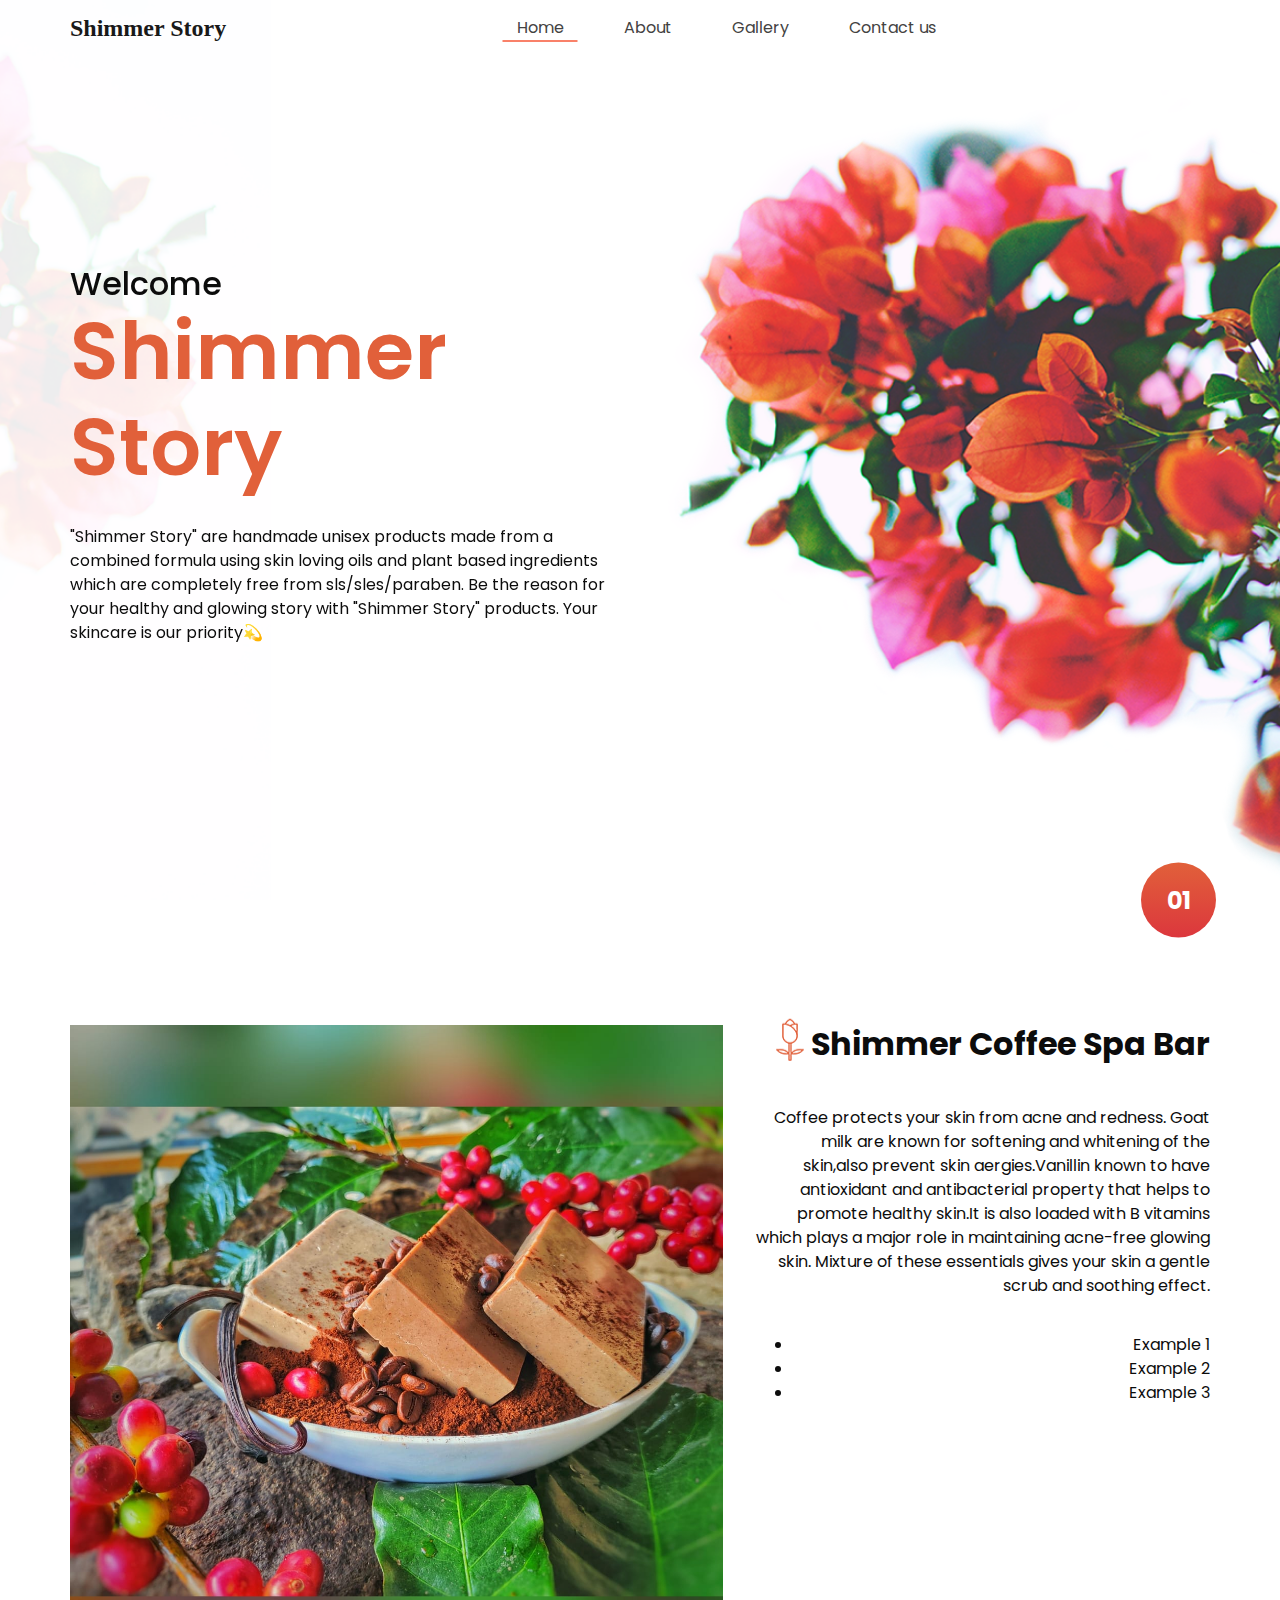
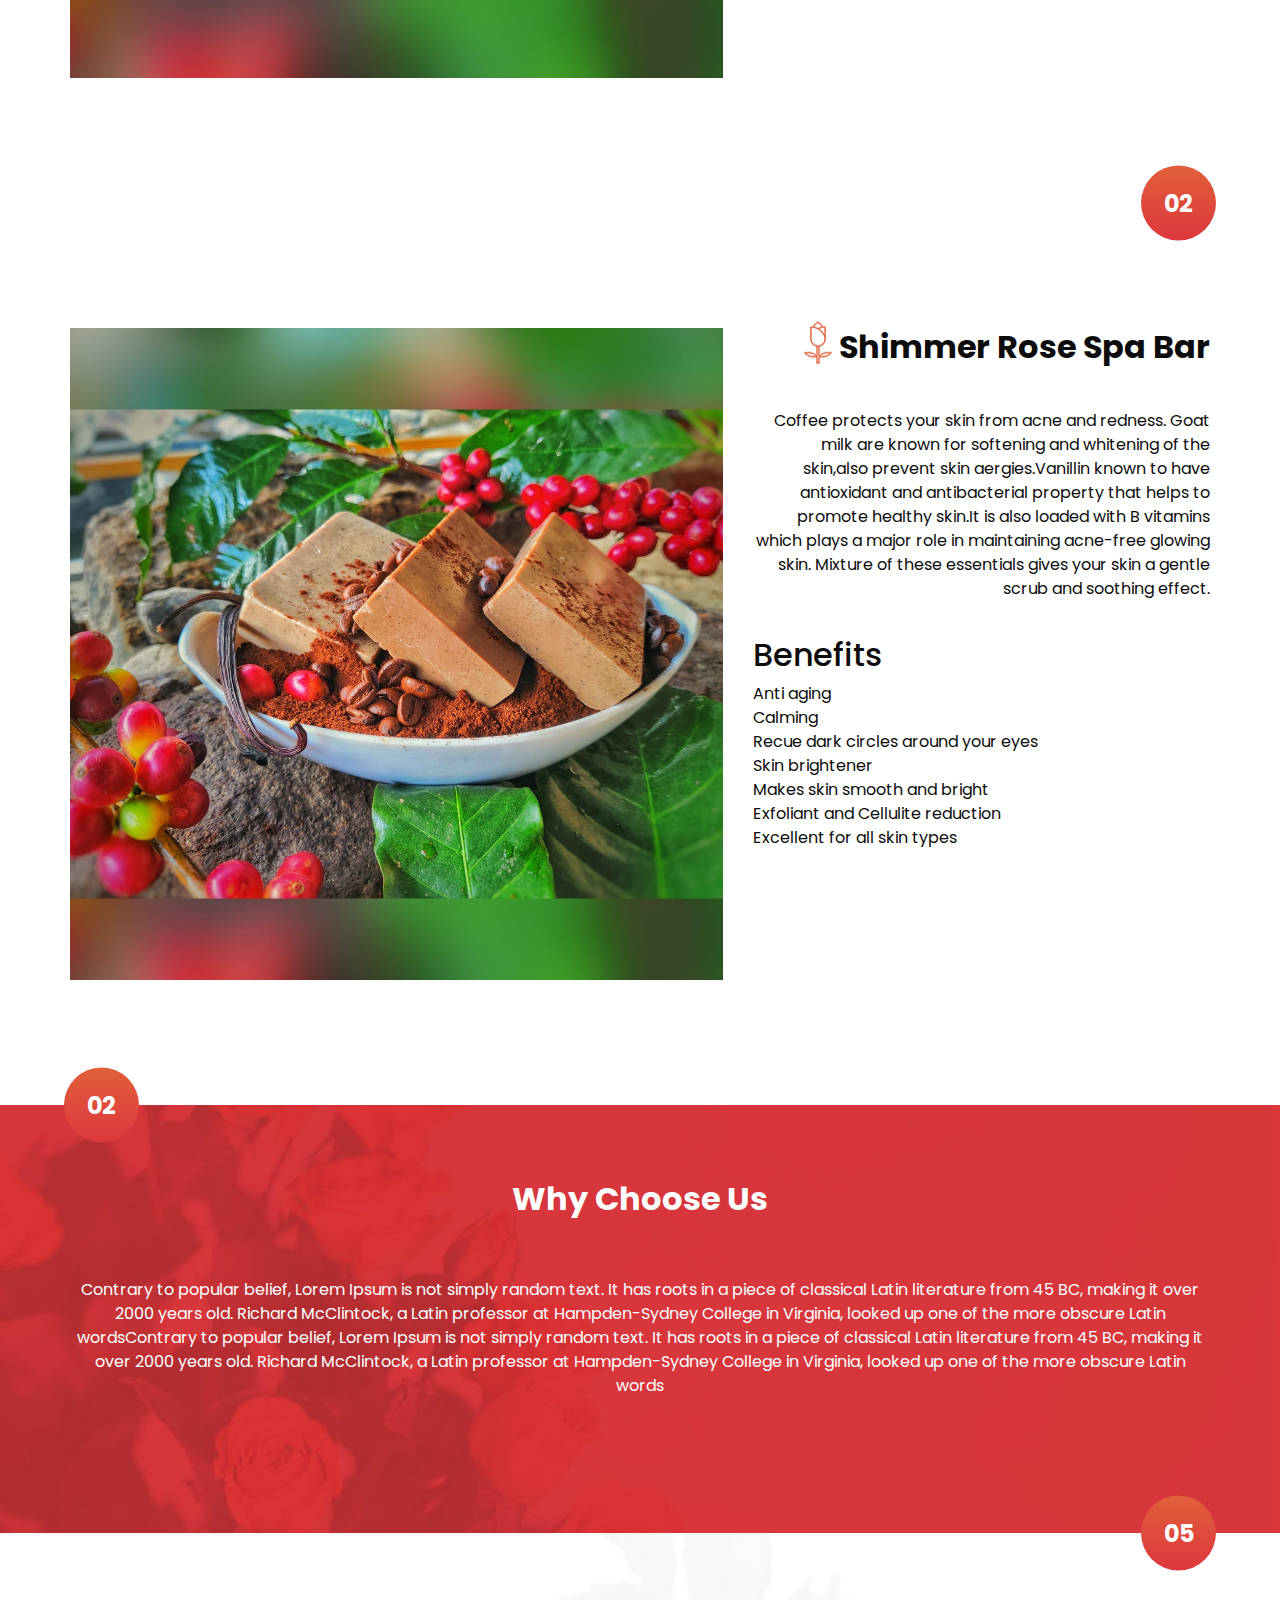
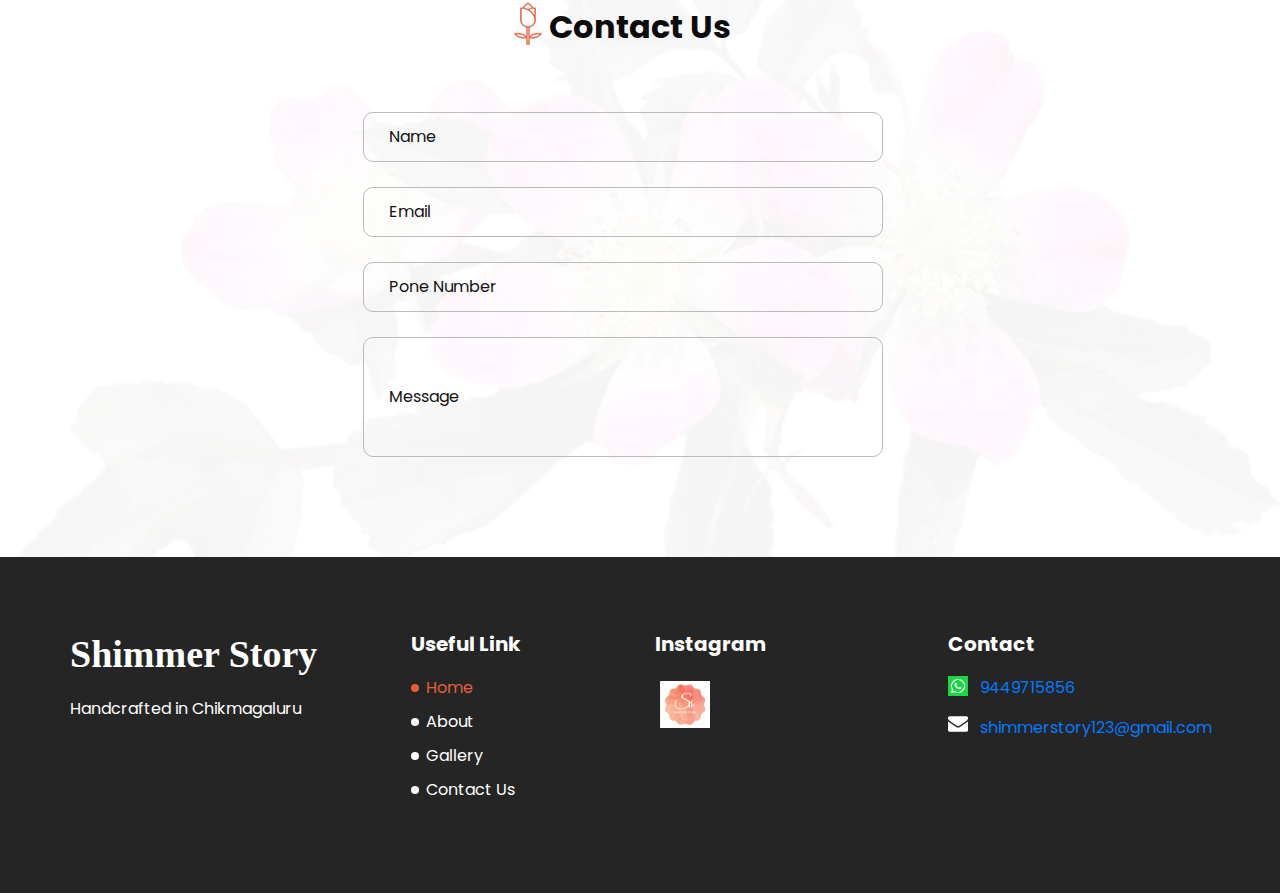
==== index.html @ 32df3715 "more content" ====
<!DOCTYPE html>
<html>

<head>
  <!-- Basic -->
  <meta charset="utf-8" />
  <meta http-equiv="X-UA-Compatible" content="IE=edge" />
  <!-- Mobile Metas -->
  <meta name="viewport" content="width=device-width, initial-scale=1, shrink-to-fit=no" />
  <!-- Site Metas -->
  <meta name="keywords" content="" />
  <meta name="description" content="" />
  <meta name="author" content="" />

  <title>Shimmer Story</title>

  <!-- slider stylesheet -->
  <link rel="stylesheet" type="text/css"
    href="https://cdnjs.cloudflare.com/ajax/libs/OwlCarousel2/2.1.3/assets/owl.carousel.min.css" />

  <!-- bootstrap core css -->
  <link rel="stylesheet" type="text/css" href="css/bootstrap.css" />

  <!-- fonts style -->
  <link href="https://fonts.googleapis.com/css?family=Baloo+Chettan|Poppins:400,600,700&display=swap" rel="stylesheet">
  <!-- Custom styles for this template -->
  <link href="css/style.css" rel="stylesheet" />
  <!-- responsive style -->
  <link href="css/responsive.css" rel="stylesheet" />
</head>

<body>

  <div class="hero_area">
    <!-- header section strats -->
    <header class="header_section">
      <div class="container">
        <nav class="navbar navbar-expand-lg custom_nav-container ">
          <a class="navbar-brand" href="index.html">
            <span>
              Shimmer Story
            </span>
          </a>
          <button class="navbar-toggler" type="button" data-toggle="collapse" data-target="#navbarSupportedContent"
            aria-controls="navbarSupportedContent" aria-expanded="false" aria-label="Toggle navigation">
            <span class="navbar-toggler-icon"></span>
          </button>

          <div class="collapse navbar-collapse" id="navbarSupportedContent">
            <div class="d-flex mx-auto flex-column flex-lg-row align-items-center">
              <ul class="navbar-nav  ">
                <li class="nav-item active">
                  <a class="nav-link" href="index.html">Home <span class="sr-only">(current)</span></a>
                </li>
                <li class="nav-item">
                  <a class="nav-link" href="about.html"> About</a>
                </li>
                <li class="nav-item">
                  <a class="nav-link" href="gallery.html"> Gallery </a>
                </li>
                <li class="nav-item">
                  <a class="nav-link" href="contact.html">Contact us</a>
                </li>
              </ul>
            </div>
            <!-- <div class="quote_btn-container ">
              <a href="">
                Log in
              </a>
              <a href="">
                <img src="images/cart.png" alt="">
              </a>
              <form class="form-inline">
                <button class="btn  my-2 my-sm-0 nav_search-btn" type="submit"></button>
              </form>
            </div> -->
          </div>
        </nav>
      </div>
    </header>
    <!-- end header section -->
    <!-- slider section -->
    <section class=" slider_section position-relative">
      <div class="slider_number-container ">
        <div class="number-box">
          <span>
            01
          </span>
          <hr>
          <span>
            02
          </span>
        </div>
      </div>
      <div class="container">
        <div class="row">
          <div id="carouselExampleIndicators" class="carousel slide" data-ride="carousel">
            <div class="carousel-inner">
              <div class="carousel-item active">
                <div class="col-lg-6 col-md-8">
                  <div class="detail_box">
                    <h2>
                      Welcome
                    </h2>
                    <h1>
                      Shimmer Story
                    </h1>
                    <p>
                      "Shimmer Story" are handmade unisex products made from a combined formula using skin loving oils
                      and plant based ingredients which are completely free from sls/sles/paraben.
                      Be the reason for your healthy and glowing story with "Shimmer Story" products.
                      Your skincare is our priority💫
                    </p>

                  </div>
                </div>
              </div>
              <!-- <div class="carousel-item">
                <div class="col-lg-6 col-md-8">
                  <div class="detail_box">
                    <h2>
                      Welcome
                    </h2>
                    <h1>
                      Rose Soap
                    </h1>
                    <p>
                      Lorem Ipsum is simply dummy text of the printing and typesetting industry. Lorem Ipsum has been
                      the
                      industry's
                      standard dummy text ever since
                    </p>
                  </div>
                </div>
              </div>
              <div class="carousel-item">
                <div class="col-lg-6 col-md-8">
                  <div class="detail_box">
                    <h2>
                      Welcome
                    </h2>
                    <h1>
                      Anti Aging Serum
                    </h1>
                    <p>
                      Lorem Ipsum is simply dummy text of the printing and typesetting industry. Lorem Ipsum has been
                      the
                      industry's
                      standard dummy text ever since
                    </p>
                    
                  </div>
                </div>
              </div>
            </div>
            <div class="carousel_btn-container">
              <a class="carousel-control-prev" href="#carouselExampleIndicators" role="button" data-slide="prev">
                <span class="sr-only">Previous</span>
              </a>
              <a class="carousel-control-next" href="#carouselExampleIndicators" role="button" data-slide="next">
                <span class="sr-only">Next</span>
              </a>
            </div> -->
            </div>
          </div>
        </div>

    </section>
    <!-- end slider section -->
  </div>

  <!-- about section -->
  <section class="about_section ">
    <div class="section_number">
      01
    </div>
    <div class="container">
      <div class="row">
        <div class="col-md-6 col-xl-7">
          <div class="img-box">
            <img src="images/coffeebar.jpeg" />
          </div>
        </div>
        <div class="col-md-5 col-xl-5">
          <div class="detail_box">
            <div class="heading_container justify-content-end">
              <h2>
                Shimmer Coffee Spa Bar
              </h2>
            </div>
            <p>
              Coffee protects your skin from acne and redness. Goat milk are known for softening and whitening of the
              skin,also prevent skin aergies.Vanillin known to have antioxidant and antibacterial property that helps to
              promote healthy skin.It is also loaded with B vitamins which plays a major role in maintaining acne-free
              glowing skin.
              Mixture of these essentials gives your skin a gentle scrub and soothing effect.

            </p>
            <ul>
              <li>Example 1</li>
              <li>Example 2</li>
              <li>Example 3</li>
            </ul>
          </div>
        </div>

      </div>
    </div>
  </section>
  <section class="about_section ">
    <div class="section_number">
      02
    </div>
    <div class="container">
      <div class="row">
        <div class="col-md-6 col-xl-7">
          <div class="img-box">
            <img src="images/coffeebar.jpeg" />
          </div>
        </div>
        <div class="col-md-5 col-xl-5">
          <div class="detail_box">
            <div class="heading_container justify-content-end">
              <h2>
                Shimmer Rose Spa Bar
              </h2>
            </div>
            <p>
              Coffee protects your skin from acne and redness. Goat milk are known for softening and whitening of the
              skin,also prevent skin aergies.Vanillin known to have antioxidant and antibacterial property that helps to
              promote healthy skin.It is also loaded with B vitamins which plays a major role in maintaining acne-free
              glowing skin.
              Mixture of these essentials gives your skin a gentle scrub and soothing effect.
            </p>
          </div>
          <h2>Benefits</h2>
          Anti aging <br>
          Calming <br>
          Recue dark circles around your eyes <br>
          Skin brightener <br>
          Makes skin smooth and bright <br>
          Exfoliant and Cellulite reduction <br>
          Excellent for all skin types <br>
        </div>

      </div>
    </div>
  </section>
  <!-- end about section -->

  <!-- why section -->
  <section class="why_section layout_padding">
    <div class="section_number">
      02
    </div>
    <div class="container">
      <div class="row">
        <div class="col-12">
          <h2>
            Why Choose Us
          </h2>
          <p>
            Contrary to popular belief, Lorem Ipsum is not simply random text. It has roots in a piece of classical
            Latin literature from 45 BC, making it over 2000 years old. Richard McClintock, a Latin professor at
            Hampden-Sydney College in Virginia, looked up one of the more obscure Latin wordsContrary to popular belief,
            Lorem Ipsum is not simply random text. It has roots in a piece of classical Latin literature from 45 BC,
            making it over 2000 years old. Richard McClintock, a Latin professor at Hampden-Sydney College in Virginia,
            looked up one of the more obscure Latin words
          </p>

        </div>
      </div>
    </div>
  </section>

  <!-- end why section -->

  <!-- gallery section -->
  <!-- <section class="gallery_section layout_padding">
    <div class="section_number">
      03
    </div>
    <div class="heading_container justify-content-center">
      <h2>
        Our Gallery
      </h2>
    </div>
    <div class="container">
      <div class="img_container">
        <div class="box-1">
          <div class="box-1-container">
            <div class="b-1">
              <div class="img-box">
                <img src="images/g-1.jpg" alt="">
              </div>
              <div class="img-box">
                <img src="images/g-4.jpg" alt="">
              </div>
            </div>
            <div class="b-2">
              <div class="img-box">
                <img src="images/g-2.jpg" alt="">
              </div>
              <div class="img-box">
                <img src="images/g-5.jpg" alt="">
              </div>
            </div>
          </div>
          <div class="b-3">
            <div class="img-box">
              <img src="images/g-7.jpg" alt="">
            </div>
          </div>
        </div>
        <div class="box-2">
          <div class="img-box">
            <img src="images/g-3.jpg" alt="">
          </div>
          <div class="img-box">
            <img src="images/g-6.jpg" alt="">
          </div>
          <div class="img-box flex-grow-1">
            <img src="images/g-8.jpg" alt="">
          </div>
        </div>
      </div>
  </section> -->
  <!-- end gallery section -->

  <!-- client section -->

  <!-- <section class="client_section layout_padding">
    <div class="container">
      <div class="heading_container justify-content-center">
        <h2>
          What Our Customers Say
        </h2>
        <div class="section_number">
          04
        </div>
      </div>
    </div>
    <div class="container">
      <div class="row">
        <div class="col-md-6">
          <div class="client_box">
            <div class="detail_box">
              <div class="img_box">
                <img src="images/client-1.png">
              </div>
              <h5>
                nomil du
              </h5>
              <p>Contrary to popular belief, Lorem Ipsum is not simply random text. It has roots in a piece of
                classical Latin literature from 45 BC, making it over </p>
            </div>
          </div>
        </div>
        <div class="col-md-6">
          <div class="client_box">
            <div class="detail_box">
              <div class="img_box">
                <img src="images/client-2.png">
              </div>
              <h5>
                zabih jo
              </h5>
              <p>Contrary to popular belief, Lorem Ipsum is not simply random text. It has roots in a piece of
                classical Latin literature from 45 BC, making it over </p>
            </div>
          </div>
        </div>
      </div>
    </div>
  </section> -->



  <!-- end client section -->

  <!-- arrange section -->

  <!-- <section class="arrange_section">
    <div class="container">
      <div class="detail_box">
        <h2>
          Our Wonderful Arrangements
        </h2>
        <p>
          Contrary to popular belief, Lorem Ipsum is not simply random text. It has roots in a piece of classical Latin
          literature from 45 BC, making it over 2000 years old. Richard McClintock, a Latin professor at Hampden-Sydney
          College in Virginia, looked up one of the more obscure Latin words
        </p>
      </div>
    </div>
  </section> -->



  <!-- end arrange section -->

  <!-- contact section -->

  <section class="contact_section layout_padding">
    <div class="section_number">
      05
    </div>
    <div class="container ">
      <div class="heading_container justify-content-center">
        <h2 class="">
          Contact Us
        </h2>
      </div>

    </div>
    <div class="container">
      <div class="row">
        <div class="col-md-6 mx-auto">
          <form action="">
            <div>
              <input type="text" placeholder="Name" />
            </div>
            <div>
              <input type="email" placeholder="Email" />
            </div>
            <div>
              <input type="text" placeholder="Pone Number" />
            </div>
            <div>
              <input type="text" class="message-box" placeholder="Message" />
            </div>

          </form>
        </div>
      </div>
    </div>
  </section>

  <!-- end contact section -->


  <!-- info section -->
  <section class="info_section layout_padding">
    <div class="container">
      <div class="row">
        <div class="col-md-3">
          <div class="info_logo">
            <h5>
              Shimmer Story
            </h5>
            <p>
              Handcrafted in Chikmagaluru
            </p>
          </div>
        </div>
        <div class="col-md-3">
          <div class="info_links pl-lg-5">
            <h5>
              Useful Link
            </h5>
            <ul>
              <li class="active">
                <a href="index.html">
                  Home
                </a>
              </li>
              <li>
                <a href="about.html">
                  About
                </a>
              </li>
              <li>
                <a href="gallery.html">
                  Gallery
                </a>
              </li>
              <li>
                <a href="contact.html">
                  Contact Us
                </a>
              </li>
            </ul>
          </div>
        </div>
        <div class="col-md-3">
          <div class="info_insta">
            <h5>
              Instagram
            </h5>
            <div class="insta_container">
              <div>
                <a href="https://instagram.com/shimmer.story">
                  <div class="insta-box b-1">
                    <img src="images/shimmerlogo.jpeg" alt="">
                  </div>
                </a>

              </div>
            </div>
          </div>
        </div>
        <div class="col-md-3">
          <div class="info_contact">
            <h5>
              Contact
            </h5>
            <div>
              <img src="images/whatsappicon.png" alt="">
              <p>
                <a href="https://api.whatsapp.com/send?phone=9449715856&text=Hi There">9449715856</a>

              </p>
            </div>
            <div>
              <img src="images/envelope-white.png" alt="">
              <p>
                <a href="mailto:shimmerstory123@gmail.com">shimmerstory123@gmail.com</a>
              </p>
            </div>
          </div>
        </div>
      </div>
    </div>
  </section>

  <!-- end info_section -->

  <!-- footer section -->
  <!-- <footer class="container-fluid footer_section">
    <p>
      &copy; <span id="displayYear"></span> All Rights Reserved By
      <a href="https://html.design/">Free Html Templates</a>
    </p>
  </footer> -->
  <!-- footer section -->

  <script type="text/javascript" src="js/jquery-3.4.1.min.js"></script>
  <script type="text/javascript" src="js/bootstrap.js"></script>
  <script type="text/javascript" src="js/custom.js"></script>

</body>

</html>
---- css/style.css ----
html {
  overflow-x: hidden;
}

body {
  font-family: "Poppins", sans-serif;
  color: #0c0c0c;
  background-color: #ffffff;
  overflow-x: hidden;
}

.layout_padding {
  padding: 75px 0;
}

.layout_padding2 {
  padding: 45px 0;
}

.layout_padding2-top {
  padding-top: 45px;
}

.layout_padding2-bottom {
  padding-bottom: 45px;
}

.layout_padding-top {
  padding-top: 75px;
}

.layout_padding-bottom {
  padding-bottom: 75px;
}

.heading_container {
  display: -webkit-box;
  display: -ms-flexbox;
  display: flex;
}

.heading_container h2 {
  position: relative;
  font-weight: bold;
}

.heading_container h2::before {
  content: url(../images/tulip.png);
  position: absolute;
  top: 50%;
  left: -35px;
  -webkit-transform: translateY(-50%);
          transform: translateY(-50%);
}

/*header section*/
.hero_area {
  min-height: 100vh;
  display: -webkit-box;
  display: -ms-flexbox;
  display: flex;
  -webkit-box-orient: vertical;
  -webkit-box-direction: normal;
      -ms-flex-direction: column;
          flex-direction: column;
  position: relative;
  background-image: url(../images/hero.png);
  background-size: cover;
  background-position: top right;
}

.sub_page .hero_area {
  min-height: auto;
}

.hero_area.sub_pages {
  height: auto;
}

.header_section .container-fluid {
  padding-right: 25px;
  padding-left: 25px;
}

.header_section .nav_container {
  margin: 0 auto;
}

.custom_nav-container.navbar-expand-lg .navbar-nav .nav-link {
  padding: 10px 30px;
  color: #434242;
  text-align: center;
}

.custom_nav-container.navbar-expand-lg .navbar-nav .nav-item.active .nav-link {
  position: relative;
}

.custom_nav-container.navbar-expand-lg .navbar-nav .nav-item.active .nav-link::after {
  content: "";
  position: absolute;
  width: 75px;
  left: 50%;
  height: 2.5px;
  background-color: #f98169;
  bottom: 8px;
  margin: 0 auto;
  display: block;
  -webkit-transform: translateX(-50%);
          transform: translateX(-50%);
}

a,
a:hover,
a:focus {
  text-decoration: none;
}

a:hover,
a:focus {
  color: initial;
}

.btn,
.btn:focus {
  outline: none !important;
  -webkit-box-shadow: none;
          box-shadow: none;
}

.custom_nav-container .nav_search-btn {
  background-image: url(../images/search-icon.png);
  background-size: 22px;
  background-repeat: no-repeat;
  background-position-y: 7px;
  width: 35px;
  height: 35px;
  padding: 0;
  border: none;
}

.navbar-brand span {
  font-family: 'Baloo Chettan', cursive;
  font-size: 24px;
  font-weight: 700;
  color: #191919;
  margin-top: 5px;
}

.custom_nav-container {
  z-index: 99999;
  padding: 5px 0;
}

.custom_nav-container .navbar-toggler {
  outline: none;
}

.custom_nav-container .navbar-toggler .navbar-toggler-icon {
  background-image: url(../images/menu.png);
  background-size: 45px;
}

.quote_btn-container {
  display: -webkit-box;
  display: -ms-flexbox;
  display: flex;
  -webkit-box-align: center;
      -ms-flex-align: center;
          align-items: center;
}

.quote_btn-container a {
  color: #050505;
}

.quote_btn-container a img {
  width: 15px;
  margin: 0 25px;
}

/*end header section*/
/* slider section */
.slider_section {
  -webkit-box-flex: 1;
      -ms-flex: 1;
          flex: 1;
  display: -webkit-box;
  display: -ms-flexbox;
  display: flex;
  -webkit-box-align: center;
      -ms-flex-align: center;
          align-items: center;
  position: relative;
  padding: 45px 0 75px 0;
}

.slider_section .slider_number-container {
  position: absolute;
  top: 45%;
  -webkit-transform: translateY(-50%);
          transform: translateY(-50%);
  left: 4%;
}

.slider_section .slider_number-container .number-box {
  display: -webkit-box;
  display: -ms-flexbox;
  display: flex;
  -webkit-box-orient: vertical;
  -webkit-box-direction: normal;
      -ms-flex-direction: column;
          flex-direction: column;
  -webkit-box-pack: center;
      -ms-flex-pack: center;
          justify-content: center;
  -webkit-box-align: center;
      -ms-flex-align: center;
          align-items: center;
  color: #0b0a0b;
}

.slider_section .slider_number-container .number-box hr {
  border: none;
  width: 2px;
  height: 320px;
  background-color: #bcbcc0;
}

.slider_section .detail_box h2 {
  margin-bottom: 0;
}

.slider_section .detail_box h1 {
  font-weight: 600;
  color: #e1603a;
  font-size: 5rem;
  margin-bottom: 30px;
}

.slider_section .detail_box a {
  display: inline-block;
  padding: 8px 85px;
  background-color: #0d0806;
  border: 1px solid #0d0806;
  color: #ffffff;
  border-radius: 25px;
  margin: 35px 0;
}

.slider_section .detail_box a:hover {
  background-color: transparent;
  color: #0d0806;
}

.slider_section .carousel_btn-container {
  width: 100px;
  position: absolute;
  bottom: -20%;
  display: -webkit-box;
  display: -ms-flexbox;
  display: flex;
  -webkit-box-pack: justify;
      -ms-flex-pack: justify;
          justify-content: space-between;
  left: 2%;
  z-index: 999;
}

.slider_section .carousel_btn-container .carousel-control-prev,
.slider_section .carousel_btn-container .carousel-control-next {
  position: relative;
  width: 45px;
  height: 45px;
  border: none;
  border-radius: 100%;
  opacity: 1;
  background-repeat: no-repeat;
  background-size: 12px;
  background-position: center;
  background-color: #e1603a;
  -webkit-transform: translateY(-50%);
          transform: translateY(-50%);
  -webkit-box-shadow: 2px 0px 23px -4px rgba(0, 0, 0, 0.32);
  box-shadow: 2px 0px 23px -4px rgba(0, 0, 0, 0.32);
}

.slider_section .carousel_btn-container .carousel-control-prev:hover,
.slider_section .carousel_btn-container .carousel-control-next:hover {
  background-color: #050505;
}

.slider_section .carousel_btn-container .carousel-control-prev {
  background-image: url(../images/prev.png);
}

.slider_section .carousel_btn-container .carousel-control-next {
  background-image: url(../images/next.png);
}

.about_section {
  padding: 125px 0;
  position: relative;
}

.about_section .section_number {
  display: block;
  position: absolute;
  width: 75px;
  height: 75px;
  text-align: center;
  line-height: 75px;
  font-weight: bold;
  font-size: 24px;
  color: #ffffff;
  border-radius: 100%;
  background: -webkit-gradient(linear, left top, left bottom, from(#e1603a), to(#dc373d));
  background: linear-gradient(to bottom, #e1603a, #dc373d);
  right: 5%;
  top: 0;
  -webkit-transform: translateY(-50%);
          transform: translateY(-50%);
}

.about_section .detail_box {
  text-align: right;
}

.about_section .detail_box p {
  margin: 35px 0;
}

.about_section .img-box img {
  width: 100%;
}

.why_section {
  text-align: center;
  color: #ffffff;
  background-image: url(../images/why-bg.jpg);
  background-size: cover;
  position: relative;
}

.why_section .section_number {
  display: block;
  position: absolute;
  width: 75px;
  height: 75px;
  text-align: center;
  line-height: 75px;
  font-weight: bold;
  font-size: 24px;
  color: #ffffff;
  border-radius: 100%;
  background: -webkit-gradient(linear, left top, left bottom, from(#e1603a), to(#dc373d));
  background: linear-gradient(to bottom, #e1603a, #dc373d);
  top: 0;
  left: 5%;
  top: 0;
  -webkit-transform: translateY(-50%);
          transform: translateY(-50%);
}

.why_section h2 {
  font-weight: bold;
}

.why_section p {
  margin: 60px 0;
}

.why_section a {
  display: inline-block;
  padding: 10px 55px;
  background-color: #ffffff;
  border: 1px solid #ffffff;
  color: #e1603a;
  border-radius: 30px;
}

.why_section a:hover {
  background-color: transparent;
  color: #ffffff;
}

.gallery_section {
  position: relative;
}

.gallery_section::before, .gallery_section::after {
  position: absolute;
  content: "";
  width: 125px;
  height: 140px;
  background-image: url(../images/rose.png);
  background-size: cover;
}

.gallery_section::before {
  top: 3%;
  left: 5%;
}

.gallery_section::after {
  bottom: 0;
  right: 5%;
}

.gallery_section .section_number {
  display: block;
  position: absolute;
  width: 75px;
  height: 75px;
  text-align: center;
  line-height: 75px;
  font-weight: bold;
  font-size: 24px;
  color: #ffffff;
  border-radius: 100%;
  background: -webkit-gradient(linear, left top, left bottom, from(#e1603a), to(#dc373d));
  background: linear-gradient(to bottom, #e1603a, #dc373d);
  top: 0;
  right: 5%;
  top: 0;
  -webkit-transform: translateY(-50%);
          transform: translateY(-50%);
}

.gallery_section .img_container {
  display: -webkit-box;
  display: -ms-flexbox;
  display: flex;
  margin-top: 45px;
}

.gallery_section .img_container .img-box {
  margin: 10px;
  display: -webkit-box;
  display: -ms-flexbox;
  display: flex;
  overflow: hidden;
}

.gallery_section .img_container .img-box:hover img {
  -webkit-transform: scale(1.2);
          transform: scale(1.2);
}

.gallery_section .img_container img {
  width: 100%;
  -webkit-transition: all .3s;
  transition: all .3s;
}

.gallery_section .img_container .box-1 {
  display: -webkit-box;
  display: -ms-flexbox;
  display: flex;
  -webkit-box-orient: vertical;
  -webkit-box-direction: normal;
      -ms-flex-direction: column;
          flex-direction: column;
}

.gallery_section .img_container .box-1 .box-1-container {
  display: -webkit-box;
  display: -ms-flexbox;
  display: flex;
}

.gallery_section .img_container .box-1 .b-1 {
  display: -webkit-box;
  display: -ms-flexbox;
  display: flex;
  -webkit-box-orient: vertical;
  -webkit-box-direction: normal;
      -ms-flex-direction: column;
          flex-direction: column;
}

.gallery_section .img_container .box-1 .b-2 {
  display: -webkit-box;
  display: -ms-flexbox;
  display: flex;
  -webkit-box-orient: vertical;
  -webkit-box-direction: normal;
      -ms-flex-direction: column;
          flex-direction: column;
}

.gallery_section .img_container .box-2 {
  display: -webkit-box;
  display: -ms-flexbox;
  display: flex;
  -webkit-box-orient: vertical;
  -webkit-box-direction: normal;
      -ms-flex-direction: column;
          flex-direction: column;
}

.client_section {
  position: relative;
}

.client_section .heading_container {
  position: relative;
}

.client_section .heading_container .section_number {
  display: block;
  position: absolute;
  width: 75px;
  height: 75px;
  text-align: center;
  line-height: 75px;
  font-weight: bold;
  font-size: 24px;
  color: #ffffff;
  border-radius: 100%;
  background: -webkit-gradient(linear, left top, left bottom, from(#e1603a), to(#dc373d));
  background: linear-gradient(to bottom, #e1603a, #dc373d);
  top: 50%;
  left: 0;
  -webkit-transform: translateY(-50%);
          transform: translateY(-50%);
}

.client_section .container .row {
  padding-top: 75px;
}

.client_section .detail_box {
  position: relative;
  padding: 25px 25px 45px;
  border-radius: 100px;
  margin: 45px 0;
  border: 1px solid #ccc;
  color: #050505;
}

.client_section .detail_box:hover {
  color: #ffffff;
  background-color: #dc373d;
  border-color: transparent;
}

.client_section .detail_box .img_box {
  position: absolute;
  width: 115px;
  top: 0;
  -webkit-transform: translateY(-50%);
          transform: translateY(-50%);
}

.client_section .detail_box .img_box img {
  width: 100%;
}

.client_section .detail_box h5 {
  padding-left: 125px;
  text-transform: uppercase;
  margin-bottom: 30px;
  font-size: 18px;
}

.arrange_section {
  padding: 10% 0;
  background-image: url(../images/arrangement.jpg);
  background-repeat: no-repeat;
  background-size: cover;
  background-position: center;
}

.arrange_section .detail_box {
  width: 70%;
  margin: 0 auto;
  padding: 65px 30px;
  text-align: center;
  background-color: rgba(5, 5, 5, 0.6);
  color: #ffffff;
  border: 2px solid #b9b1ad;
}

.arrange_section .detail_box h2 {
  margin-bottom: 45px;
}

.contact_section {
  position: relative;
  background-image: url(../images/flowers.png);
  background-size: cover;
  background-position: center;
}

.contact_section .section_number {
  display: block;
  position: absolute;
  width: 75px;
  height: 75px;
  text-align: center;
  line-height: 75px;
  font-weight: bold;
  font-size: 24px;
  color: #ffffff;
  border-radius: 100%;
  background: -webkit-gradient(linear, left top, left bottom, from(#e1603a), to(#dc373d));
  background: linear-gradient(to bottom, #e1603a, #dc373d);
  top: 0;
  right: 5%;
  -webkit-transform: translateY(-50%);
          transform: translateY(-50%);
}

.contact_section h2 {
  margin-bottom: 65px;
}

.contact_section form {
  padding-right: 35px;
}

.contact_section input {
  width: 100%;
  border: 0;
  height: 50px;
  border-radius: 10px;
  margin-bottom: 25px;
  padding-left: 25px;
  background-color: transparent;
  border: 1px solid #bbbbbb;
  outline: none;
  color: #101010;
}

.contact_section input::-webkit-input-placeholder {
  color: #131313;
}

.contact_section input:-ms-input-placeholder {
  color: #131313;
}

.contact_section input::-ms-input-placeholder {
  color: #131313;
}

.contact_section input::placeholder {
  color: #131313;
}

.contact_section input.message-box {
  height: 120px;
}

.contact_section button {
  padding: 15px 55px;
  outline: none;
  border: none;
  border-radius: 30px;
  border: 1px solid #dc373d;
  color: #fff;
  font-weight: bold;
  margin: 0 auto;
  background-color: #dc373d;
}

.contact_section button:hover {
  color: #dc373d;
  background-color: transparent;
}

.map_section .map_container {
  height: 375px;
  overflow: hidden;
  display: -webkit-box;
  display: -ms-flexbox;
  display: flex;
  -webkit-box-align: stretch;
      -ms-flex-align: stretch;
          align-items: stretch;
  padding: 0;
}

.map_section .map_container .map {
  height: 100%;
  -webkit-box-flex: 1;
      -ms-flex: 1;
          flex: 1;
}

.map_section .map_container .map #googleMap {
  height: 100%;
}

.info_section {
  background-color: #252525;
  color: #ffffff;
}

.info_section h5 {
  margin-bottom: 20px;
  font-weight: 700;
}

.info_section .info_logo h5 {
  font-size: 38px;
  font-family: 'Baloo Chettan', cursive;
}

.info_links ul {
  padding-left: 15px;
}

.info_links ul .active::before {
  background-color: #e1603a;
}

.info_links ul .active a {
  color: #e1603a;
}

.info_links ul li {
  list-style-type: none;
  position: relative;
  margin-bottom: 10px;
}

.info_links ul li::before {
  content: "";
  left: -15px;
  top: 50%;
  position: absolute;
  width: 8px;
  height: 8px;
  border-radius: 100%;
  background-color: #ffffff;
  -webkit-transform: translateY(-50%);
          transform: translateY(-50%);
}

.info_links ul li a {
  color: #ffffff;
}

.info_insta .insta_container > div {
  display: -webkit-box;
  display: -ms-flexbox;
  display: flex;
}

.info_insta .insta_container img {
  width: 100%;
}

.info_insta .insta_container .insta-box {
  margin: 5px;
  display: -webkit-box;
  display: -ms-flexbox;
  display: flex;
  -webkit-box-align: stretch;
      -ms-flex-align: stretch;
          align-items: stretch;
}

.info_insta .insta_container .b-1,
.info_insta .insta_container .b-3 {
  width: 50px;
}

.info_insta .insta_container .b-2,
.info_insta .insta_container .b-4 {
  width: 68px;
}

.info_contact > div {
  display: -webkit-box;
  display: -ms-flexbox;
  display: flex;
  -webkit-box-align: start;
      -ms-flex-align: start;
          align-items: flex-start;
}

.info_contact > div img {
  width: 20px;
  height: auto;
  margin-right: 12px;
}

/* footer section*/
.footer_section {
  background-color: #252525;
  display: -webkit-box;
  display: -ms-flexbox;
  display: flex;
  -webkit-box-pack: center;
      -ms-flex-pack: center;
          justify-content: center;
  position: relative;
}

.footer_section::before {
  content: "";
  position: absolute;
  bottom: 0;
  left: 0;
  width: 239px;
  height: 217px;
  background-image: url(../images/flower.png);
  background-size: cover;
}

.footer_section p {
  border-top: 1px solid #ffffff;
  color: #ffffff;
  margin: 0;
  text-align: center;
  padding: 20px 35px;
  margin: 0;
  position: relative;
}

.footer_section a {
  color: #ffffff;
}
/*# sourceMappingURL=style.css.map */
---- css/responsive.css ----
@media (max-width: 1299px) {
  .slider_section .slider_number-container {
    display: none;
  }
}

@media (max-width: 1120px) {}

@media (max-width: 992px) {
  .hero_area {
    background-position: top left;
    min-height: auto;
  }

  .slider_section.position-relative {
    padding: 75px 0 150px 0;
  }

  .quote_btn-container {
    display: none;
  }
}

@media (max-width: 768px) {
  .contact_section button {
    margin-bottom: 45px;
    margin-left: auto;
    margin-right: auto;
  }

  .contact_section form {
    padding: 0;
  }

  .info_section {
    text-align: center;
  }

  .info_section .col-md-3 {
    margin: 25px 0;
  }

  .info_links ul {
    padding: 0;
    display: flex;
    flex-direction: column;
    align-items: center;
  }

  .info_insta,
  .info_contact {
    display: flex;
    flex-direction: column;
    align-items: center;
  }

  .about_section .img-box {
    margin-bottom: 45px;
  }


  .gallery_section .img_container {
    flex-direction: column;
  }

  .client_section .heading_container .section_number {
    top: -95px;
    left: 0;
    transform: translate();
  }

  .gallery_section.layout_padding {
    margin-bottom: 65px;
  }

  .arrange_section .detail_box {
    width: 100%;
  }
}

@media (max-width: 576px) {
  .heading_container h2::before {
    left: 0;
  }

  .heading_container h2 {
    padding-left: 45px;
  }

  .slider_section .detail_box {
    text-align: center;
  }

  .slider_section .carousel_btn-container {
    position: unset;
    display: flex;
    justify-content: center;
    width: 100%;
    margin-top: 45px;
  }

  .slider_section .carousel_btn-container .carousel-control-prev,
  .slider_section .carousel_btn-container .carousel-control-next {
    position: unset;
    transform: none;
    margin: 0 5px;
  }

  .slider_section.position-relative {
    padding-bottom: 75px;
  }

  .gallery_section .img_container .box-1 .box-1-container {
    flex-direction: column;
  }

  .arrange_section {
    padding: 75px 0;
  }
}

@media (max-width: 480px) {
  .slider_section .detail_box h1 {
    font-size: 3.5rem;
  }

  .client_section .detail_box {
    border-radius: 50px;
  }
}

@media (max-width: 420px) {
  .about_section .img_container {
    height: 185px;
  }
}

@media (max-width: 360px) {}

@media (min-width: 1200px) {
  .container {
    max-width: 1170px;
  }
}
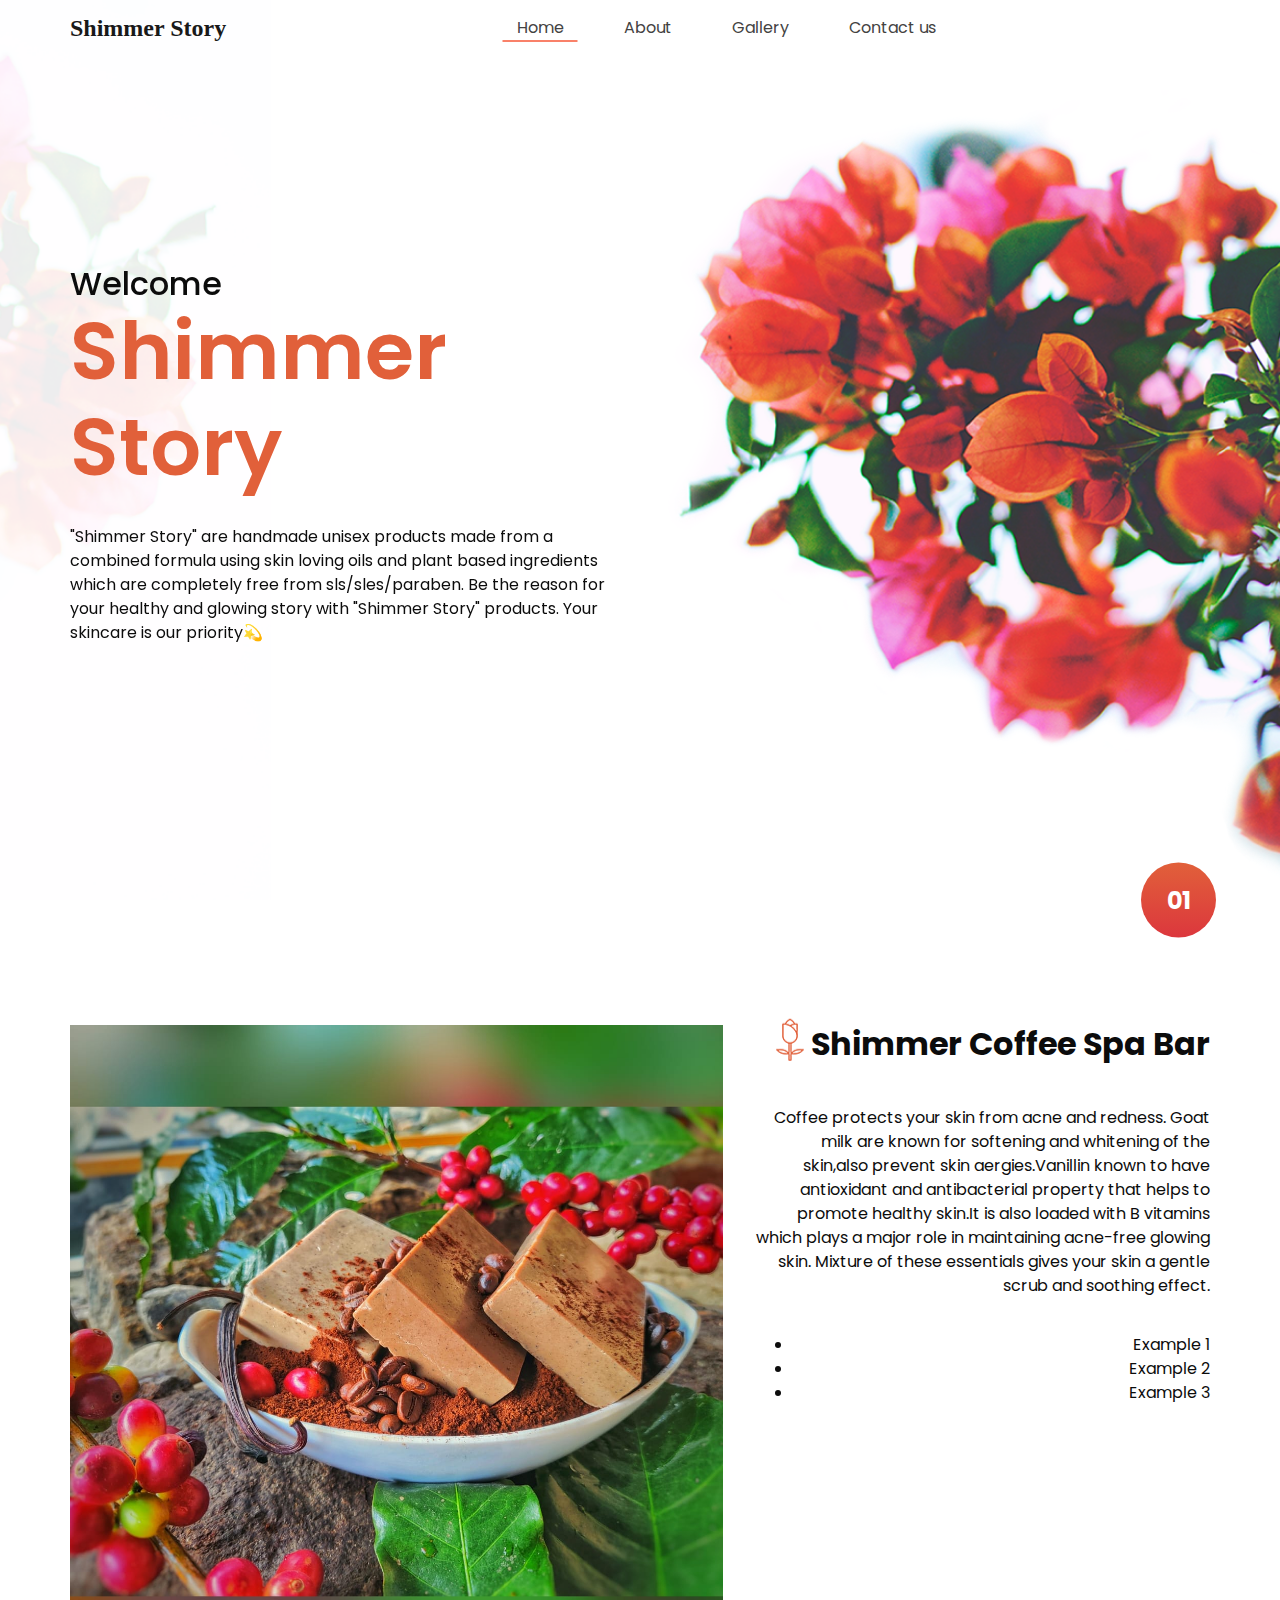
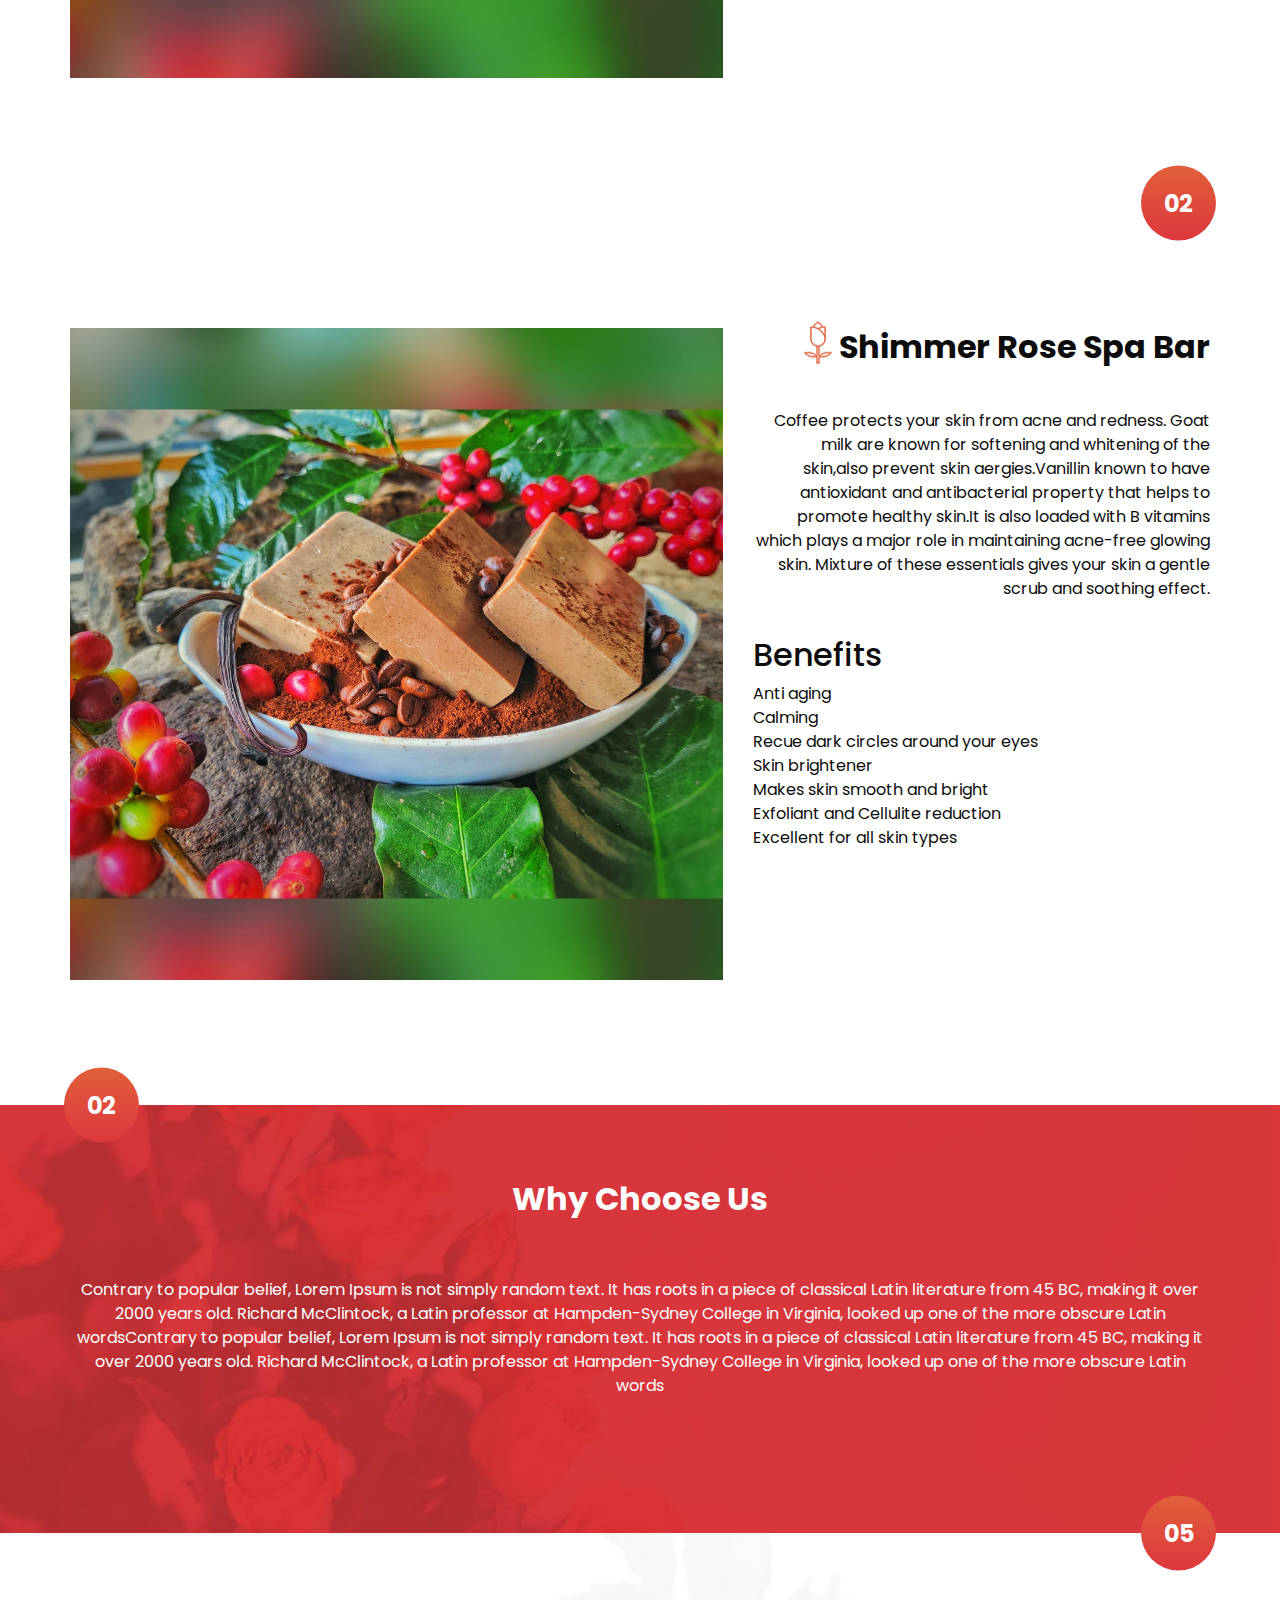
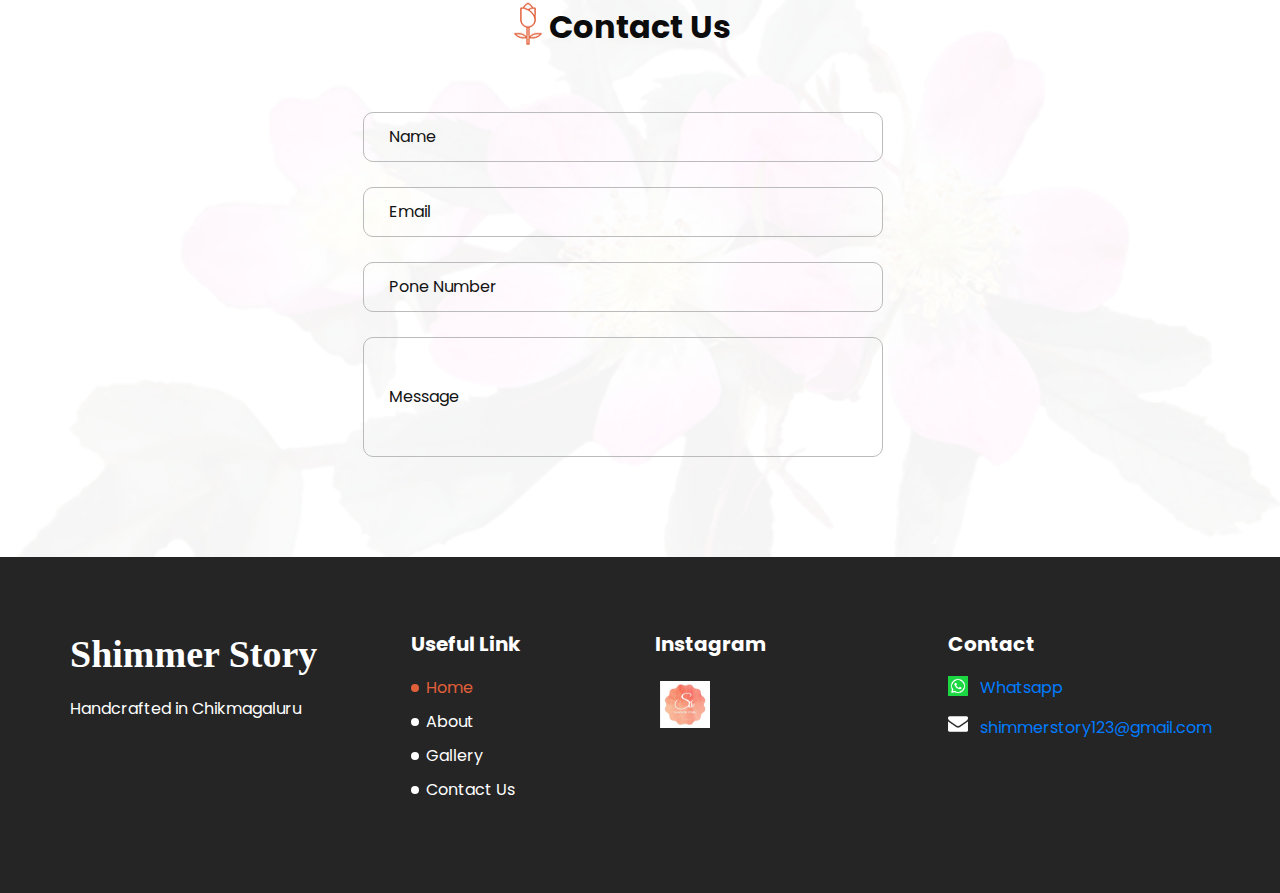
==== commit 781cf287: "update wa msg" ====
--- a/index.html
+++ b/index.html
@@ -507,7 +507,8 @@
             <div>
               <img src="images/whatsappicon.png" alt="">
               <p>
-                <a href="https://api.whatsapp.com/send?phone=9449715856&text=Hi There">9449715856</a>
+                <a href="https://wa.me/919449715856?text=Hi,%20I'm%20interested%20in%20Shimmer%20Story%20Products">Whatsapp</a>
+                <a href="https://api.whatsapp.com/send?phone=919449715856&text=Hi There"></a>
 
               </p>
             </div>
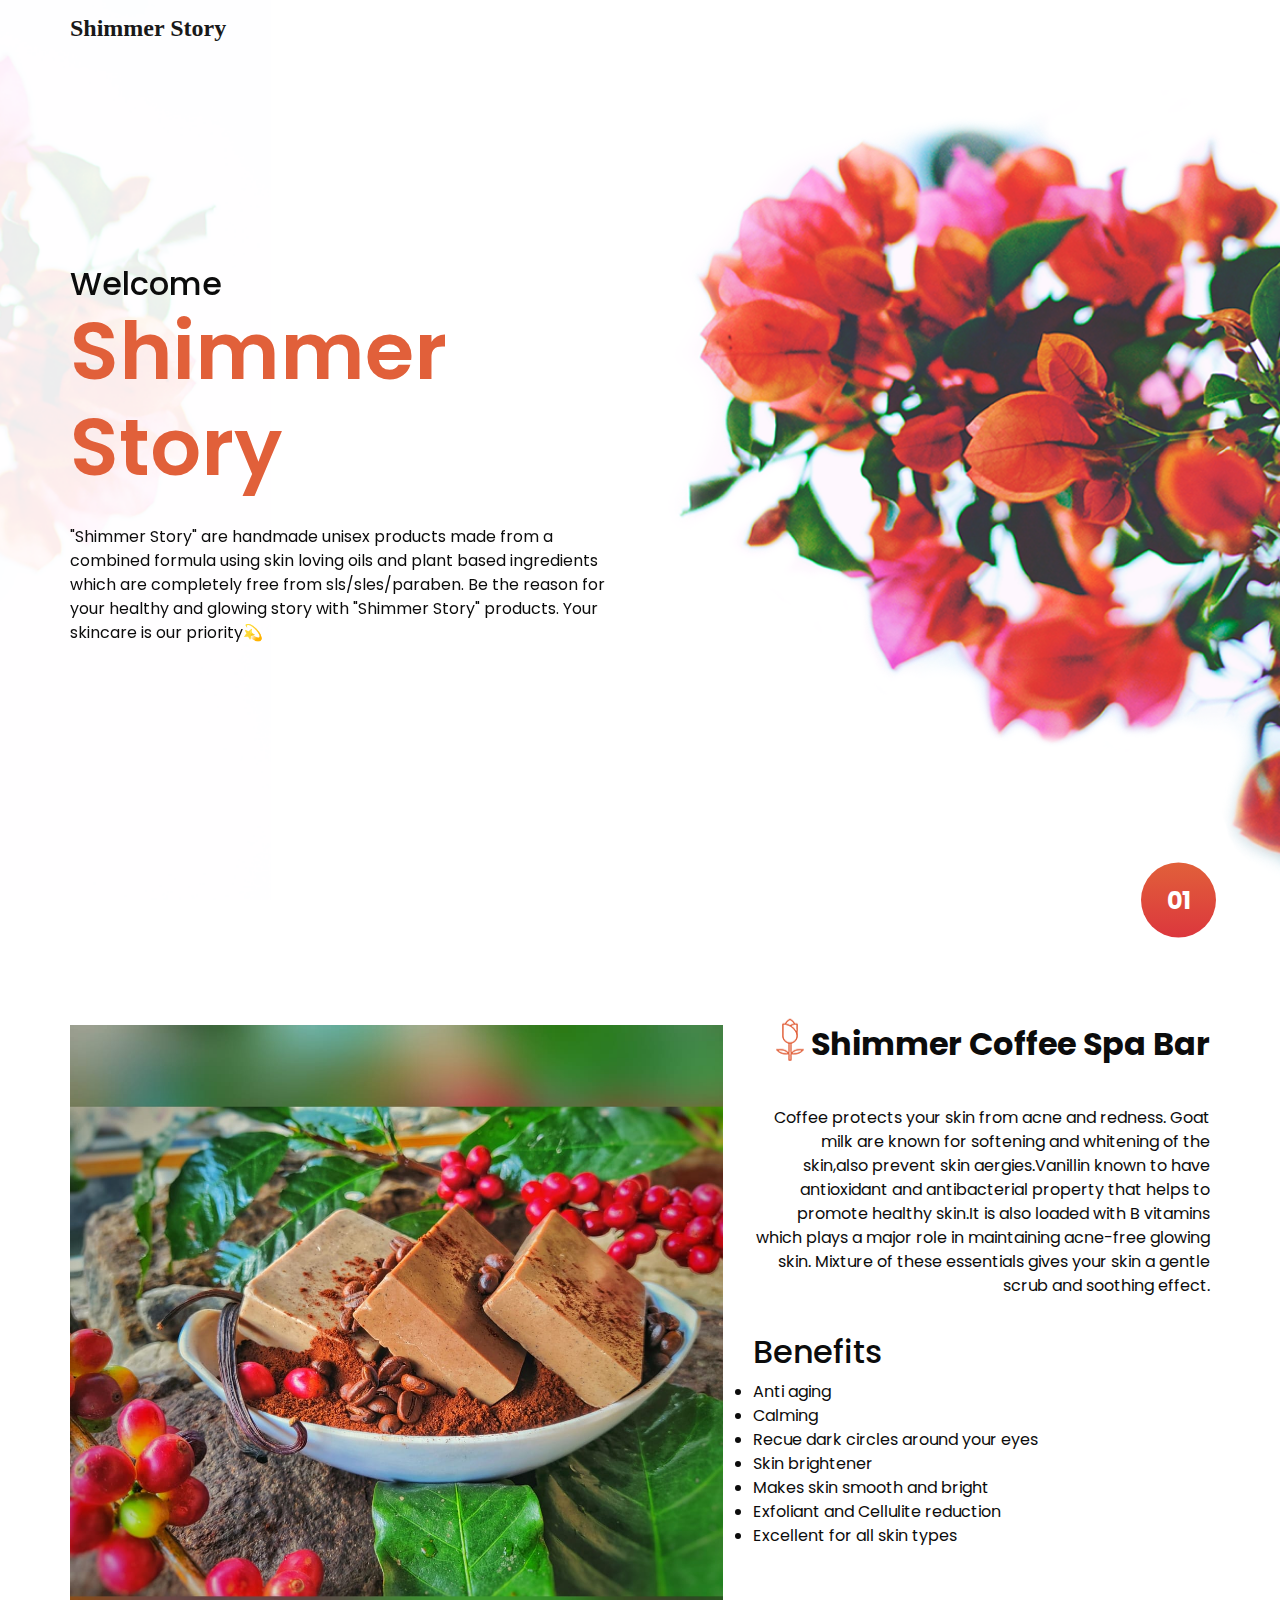
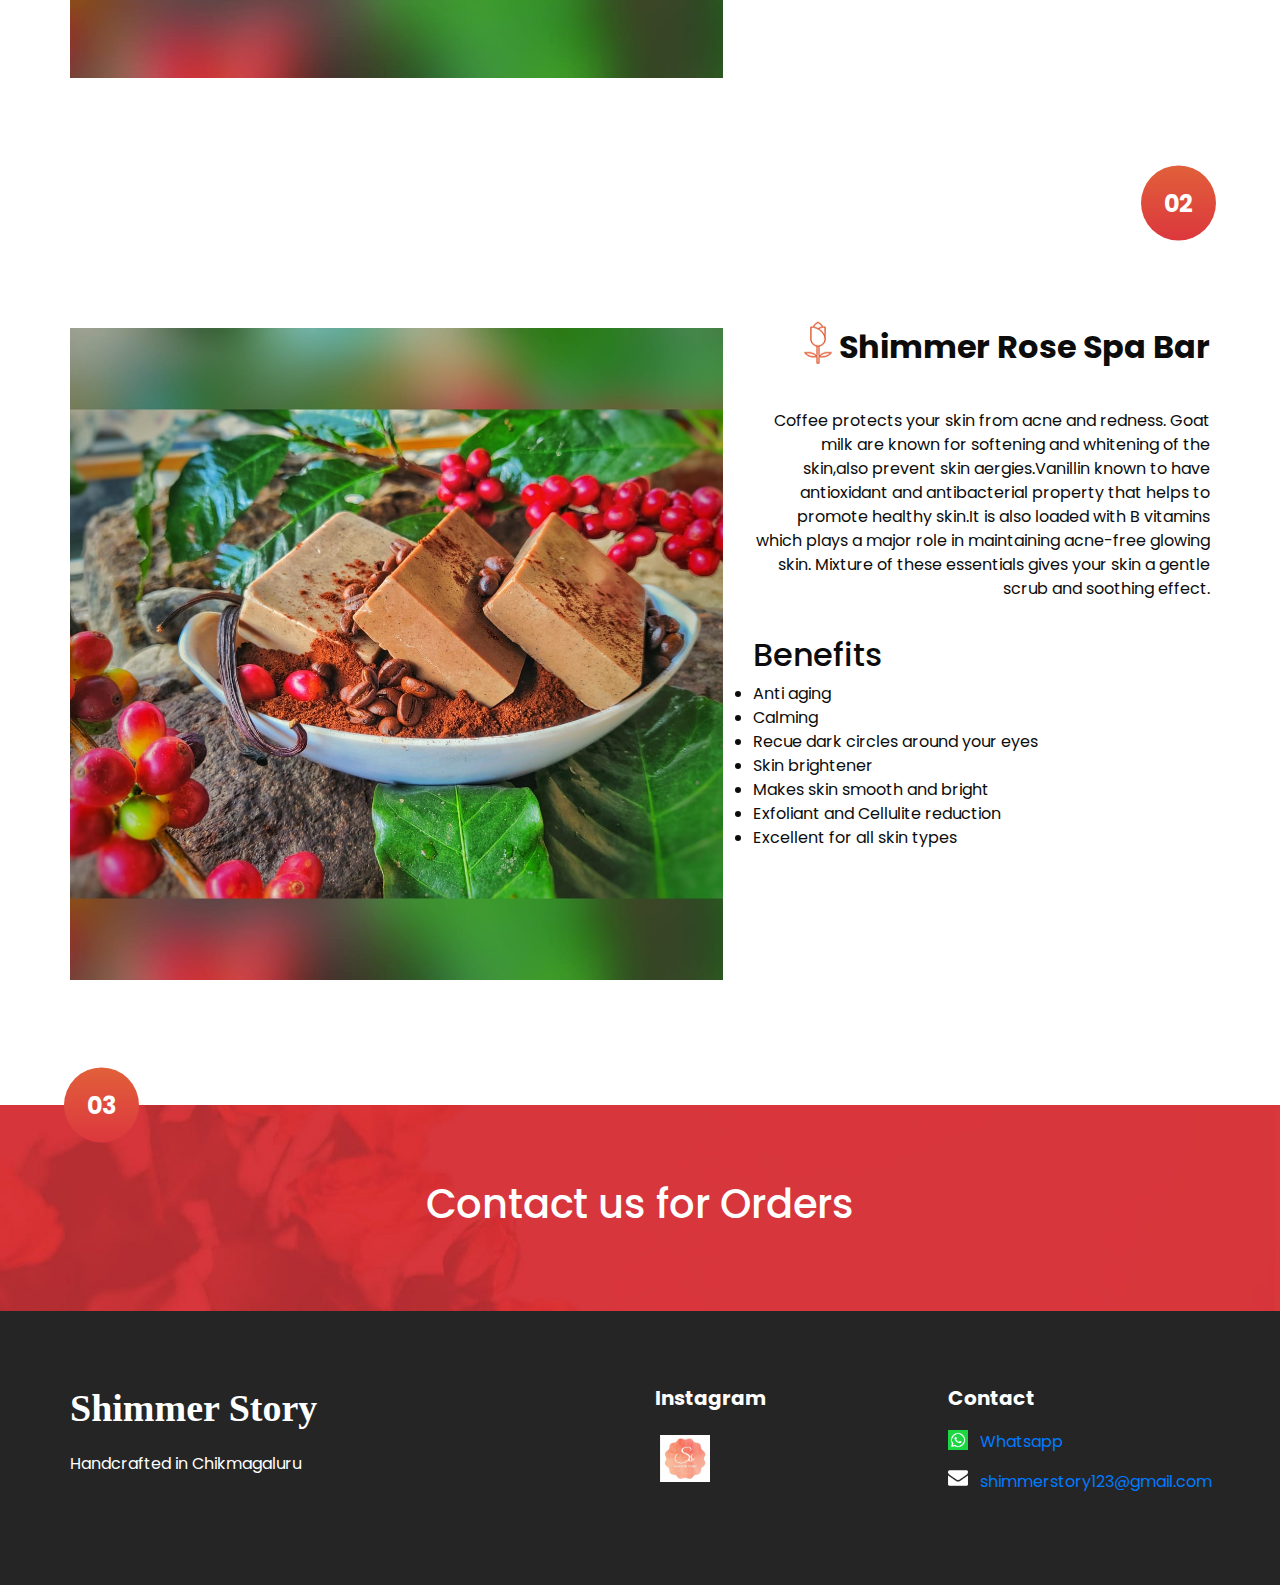
==== commit a43988d4: "Remove some sections" ====
--- a/index.html
+++ b/index.html
@@ -13,6 +13,7 @@
   <meta name="author" content="" />
 
   <title>Shimmer Story</title>
+  <link rel="shortcut icon" type="image/x-icon" href="images/shimmerlogo.jpeg">
 
   <!-- slider stylesheet -->
   <link rel="stylesheet" type="text/css"
@@ -41,12 +42,12 @@
               Shimmer Story
             </span>
           </a>
-          <button class="navbar-toggler" type="button" data-toggle="collapse" data-target="#navbarSupportedContent"
+          <!-- <button class="navbar-toggler" type="button" data-toggle="collapse" data-target="#navbarSupportedContent"
             aria-controls="navbarSupportedContent" aria-expanded="false" aria-label="Toggle navigation">
             <span class="navbar-toggler-icon"></span>
-          </button>
-
-          <div class="collapse navbar-collapse" id="navbarSupportedContent">
+          </button> -->
+
+          <!-- <div class="collapse navbar-collapse" id="navbarSupportedContent">
             <div class="d-flex mx-auto flex-column flex-lg-row align-items-center">
               <ul class="navbar-nav  ">
                 <li class="nav-item active">
@@ -63,7 +64,7 @@
                 </li>
               </ul>
             </div>
-            <!-- <div class="quote_btn-container ">
+            <div class="quote_btn-container ">
               <a href="">
                 Log in
               </a>
@@ -73,8 +74,8 @@
               <form class="form-inline">
                 <button class="btn  my-2 my-sm-0 nav_search-btn" type="submit"></button>
               </form>
-            </div> -->
-          </div>
+            </div>
+          </div> -->
         </nav>
       </div>
     </header>
@@ -196,12 +197,16 @@
               Mixture of these essentials gives your skin a gentle scrub and soothing effect.
 
             </p>
-            <ul>
-              <li>Example 1</li>
-              <li>Example 2</li>
-              <li>Example 3</li>
-            </ul>
-          </div>
+
+          </div>
+          <h2>Benefits</h2>
+          <li>Anti aging </li>
+          <li>Calming</li>
+          <li>Recue dark circles around your eyes</li>
+          <li>Skin brightener </li>
+          <li>Makes skin smooth and bright </li>
+          <li>Exfoliant and Cellulite reduction </li>
+          <li>Excellent for all skin types</li>
         </div>
 
       </div>
@@ -234,13 +239,13 @@
             </p>
           </div>
           <h2>Benefits</h2>
-          Anti aging <br>
-          Calming <br>
-          Recue dark circles around your eyes <br>
-          Skin brightener <br>
-          Makes skin smooth and bright <br>
-          Exfoliant and Cellulite reduction <br>
-          Excellent for all skin types <br>
+          <li>Anti aging </li>
+          <li>Calming</li>
+          <li>Recue dark circles around your eyes</li>
+          <li>Skin brightener </li>
+          <li>Makes skin smooth and bright </li>
+          <li>Exfoliant and Cellulite reduction </li>
+          <li>Excellent for all skin types</li>
         </div>
 
       </div>
@@ -251,23 +256,23 @@
   <!-- why section -->
   <section class="why_section layout_padding">
     <div class="section_number">
-      02
+      03
     </div>
     <div class="container">
       <div class="row">
         <div class="col-12">
-          <h2>
-            Why Choose Us
-          </h2>
-          <p>
+          <h1>
+            Contact us for Orders
+          </h1>
+          <!-- <p>
             Contrary to popular belief, Lorem Ipsum is not simply random text. It has roots in a piece of classical
             Latin literature from 45 BC, making it over 2000 years old. Richard McClintock, a Latin professor at
             Hampden-Sydney College in Virginia, looked up one of the more obscure Latin wordsContrary to popular belief,
             Lorem Ipsum is not simply random text. It has roots in a piece of classical Latin literature from 45 BC,
             making it over 2000 years old. Richard McClintock, a Latin professor at Hampden-Sydney College in Virginia,
             looked up one of the more obscure Latin words
-          </p>
-
+          </p> -->
+          
         </div>
       </div>
     </div>
@@ -401,7 +406,7 @@
 
   <!-- contact section -->
 
-  <section class="contact_section layout_padding">
+  <!-- <section class="contact_section layout_padding">
     <div class="section_number">
       05
     </div>
@@ -434,7 +439,7 @@
         </div>
       </div>
     </div>
-  </section>
+  </section> -->
 
   <!-- end contact section -->
 
@@ -454,7 +459,7 @@
           </div>
         </div>
         <div class="col-md-3">
-          <div class="info_links pl-lg-5">
+          <!-- <div class="info_links pl-lg-5">
             <h5>
               Useful Link
             </h5>
@@ -480,7 +485,7 @@
                 </a>
               </li>
             </ul>
-          </div>
+          </div> -->
         </div>
         <div class="col-md-3">
           <div class="info_insta">
@@ -507,7 +512,8 @@
             <div>
               <img src="images/whatsappicon.png" alt="">
               <p>
-                <a href="https://wa.me/919449715856?text=Hi,%20I'm%20interested%20in%20Shimmer%20Story%20Products">Whatsapp</a>
+                <a
+                  href="https://wa.me/919449715856?text=Hi,%20I'm%20interested%20in%20Shimmer%20Story%20Products">Whatsapp</a>
                 <a href="https://api.whatsapp.com/send?phone=919449715856&text=Hi There"></a>
 
               </p>
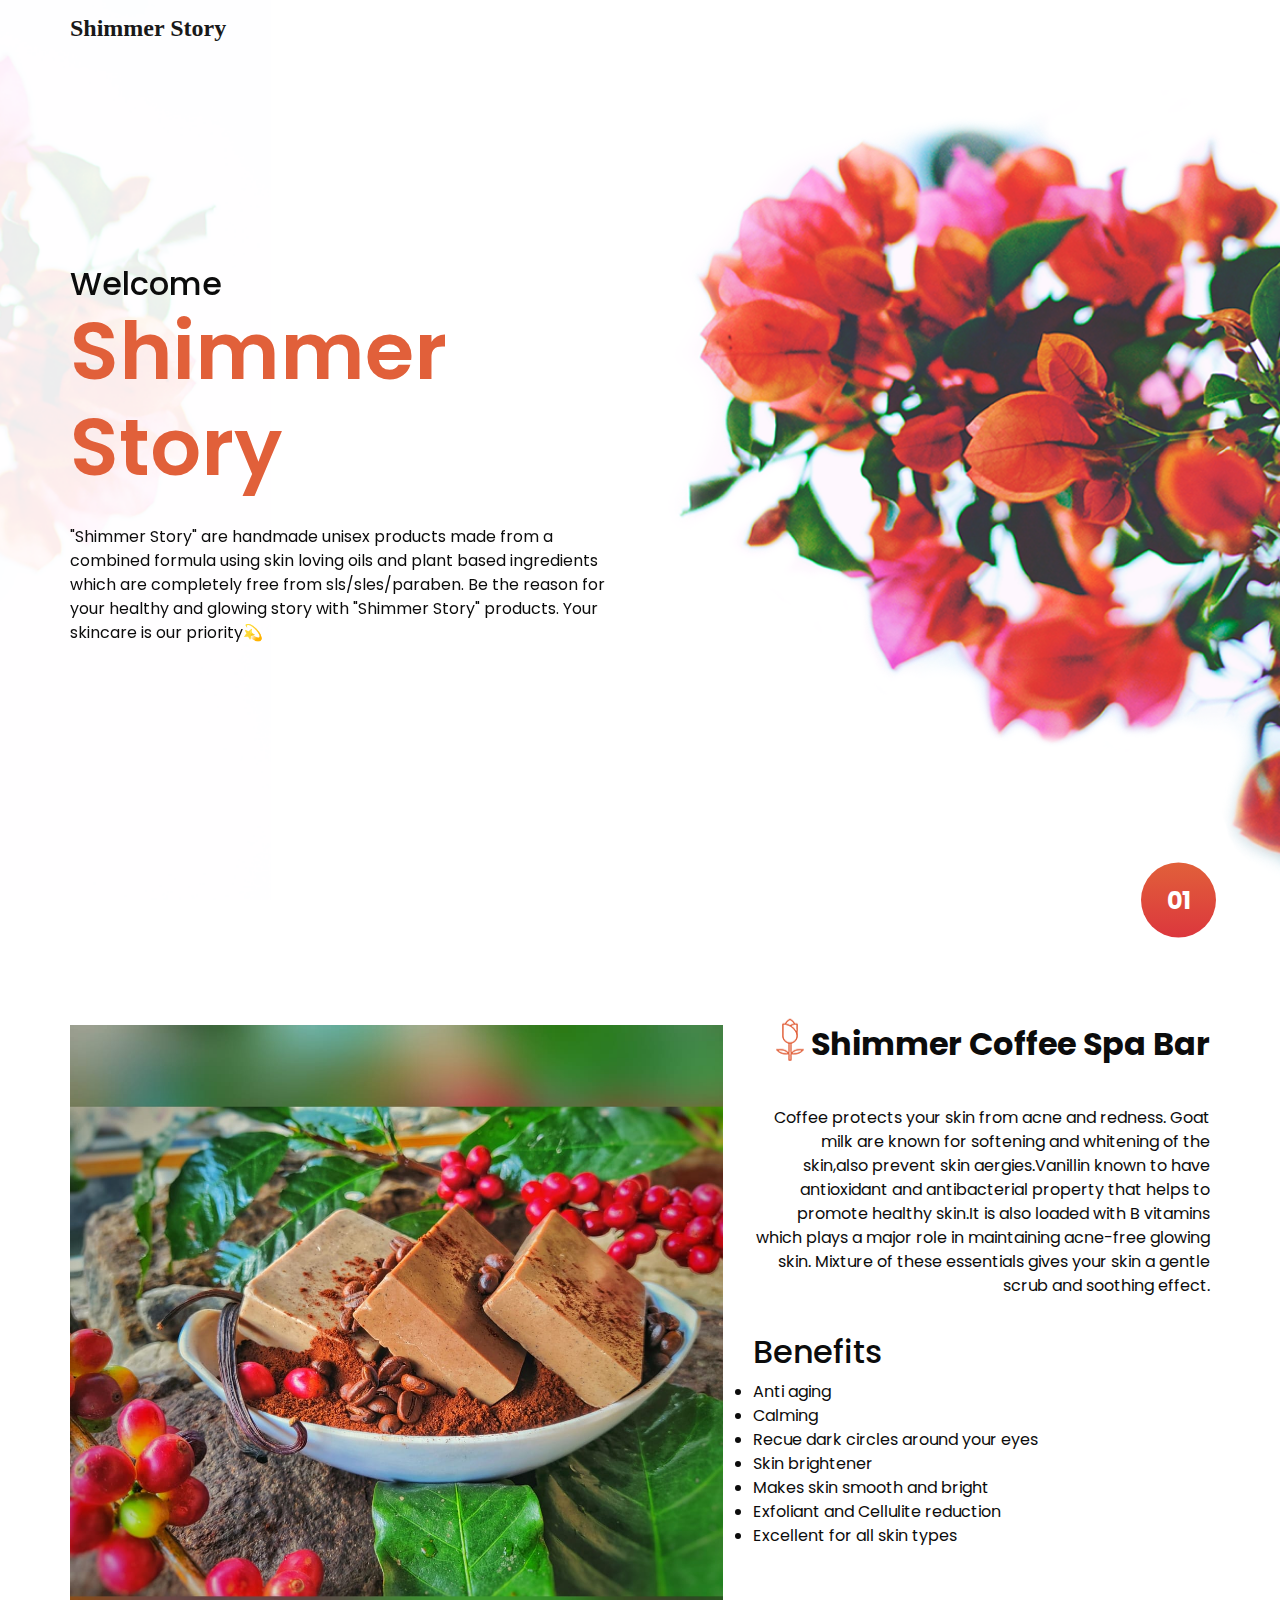
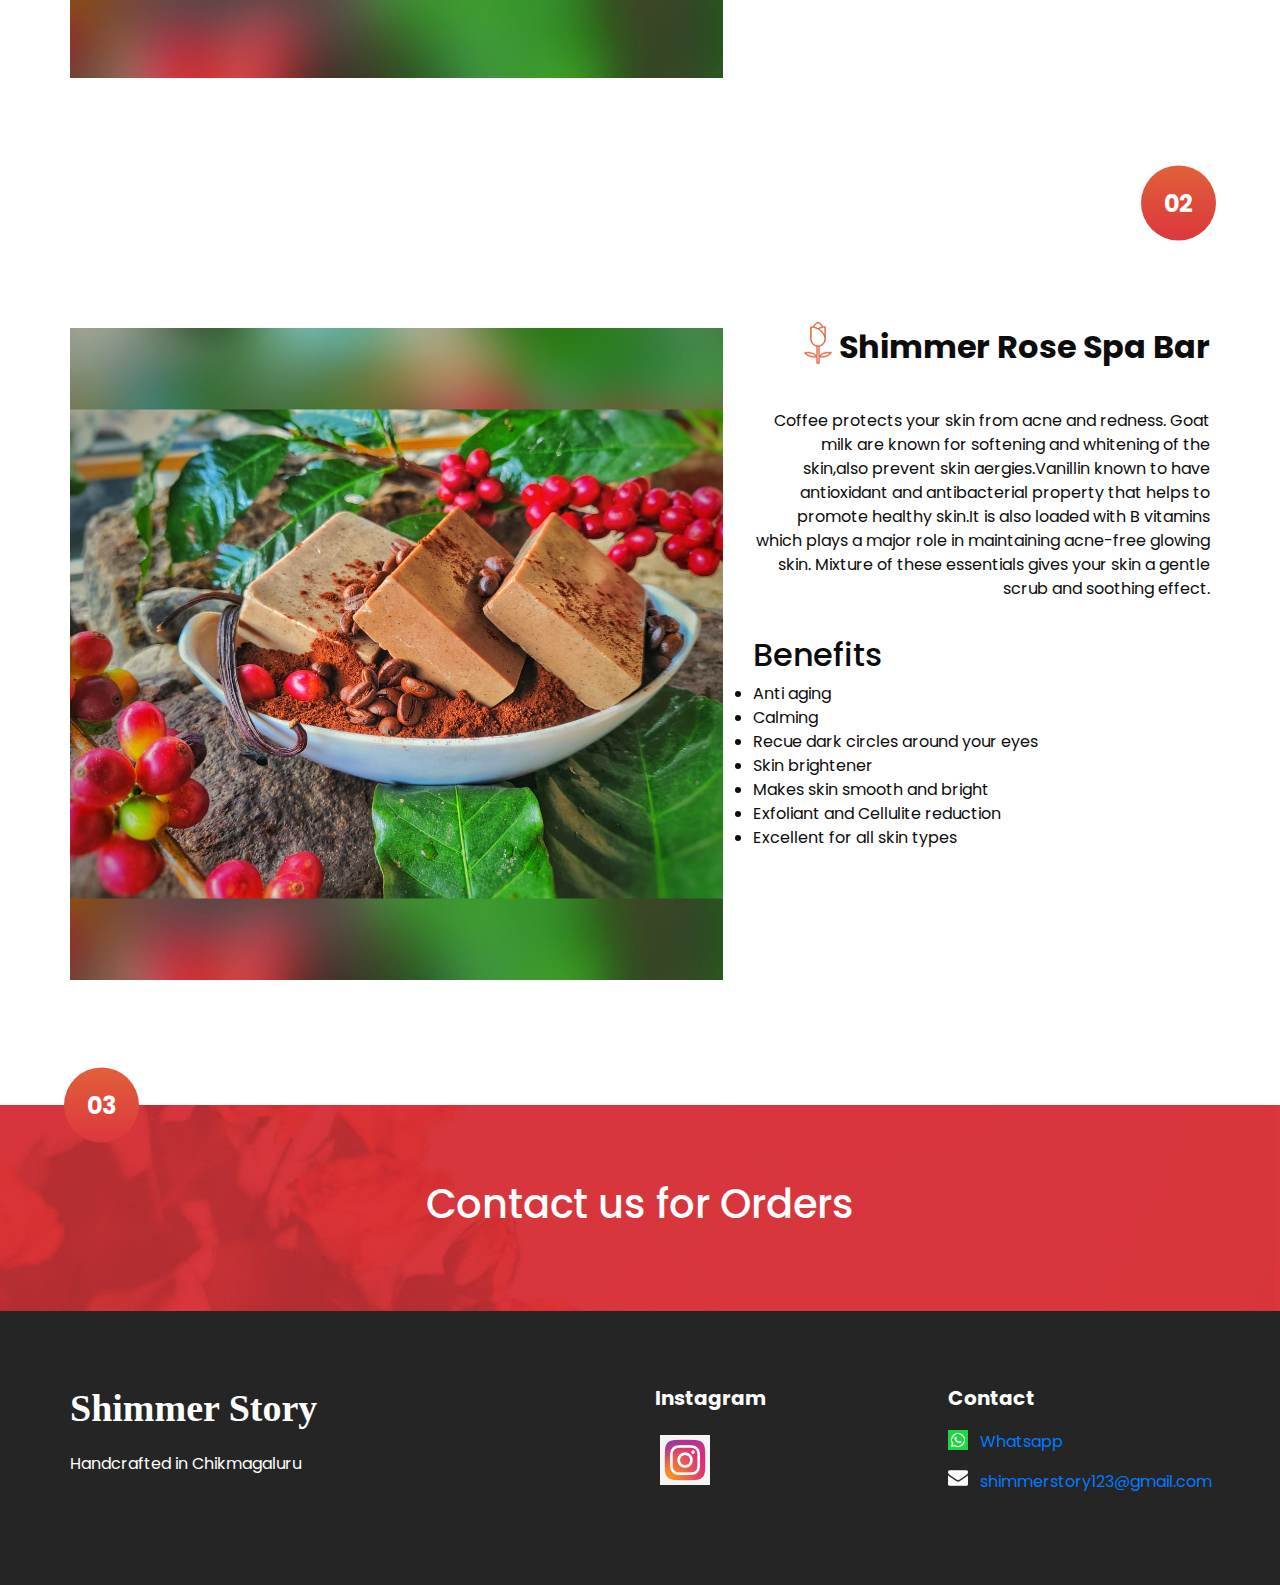
==== commit 335b38c1: "add insta icon" ====
--- a/index.html
+++ b/index.html
@@ -496,7 +496,7 @@
               <div>
                 <a href="https://instagram.com/shimmer.story">
                   <div class="insta-box b-1">
-                    <img src="images/shimmerlogo.jpeg" alt="">
+                    <img src="images/instaicon.png" alt="">
                   </div>
                 </a>
 
@@ -541,7 +541,7 @@
   </footer> -->
   <!-- footer section -->
 
-  <script type="text/javascript" src="js/jquery-3.4.1.min.js"></script>
+  <!-- <script type="text/javascript" src="js/jquery-3.4.1.min.js"></script> -->
   <script type="text/javascript" src="js/bootstrap.js"></script>
   <script type="text/javascript" src="js/custom.js"></script>
 
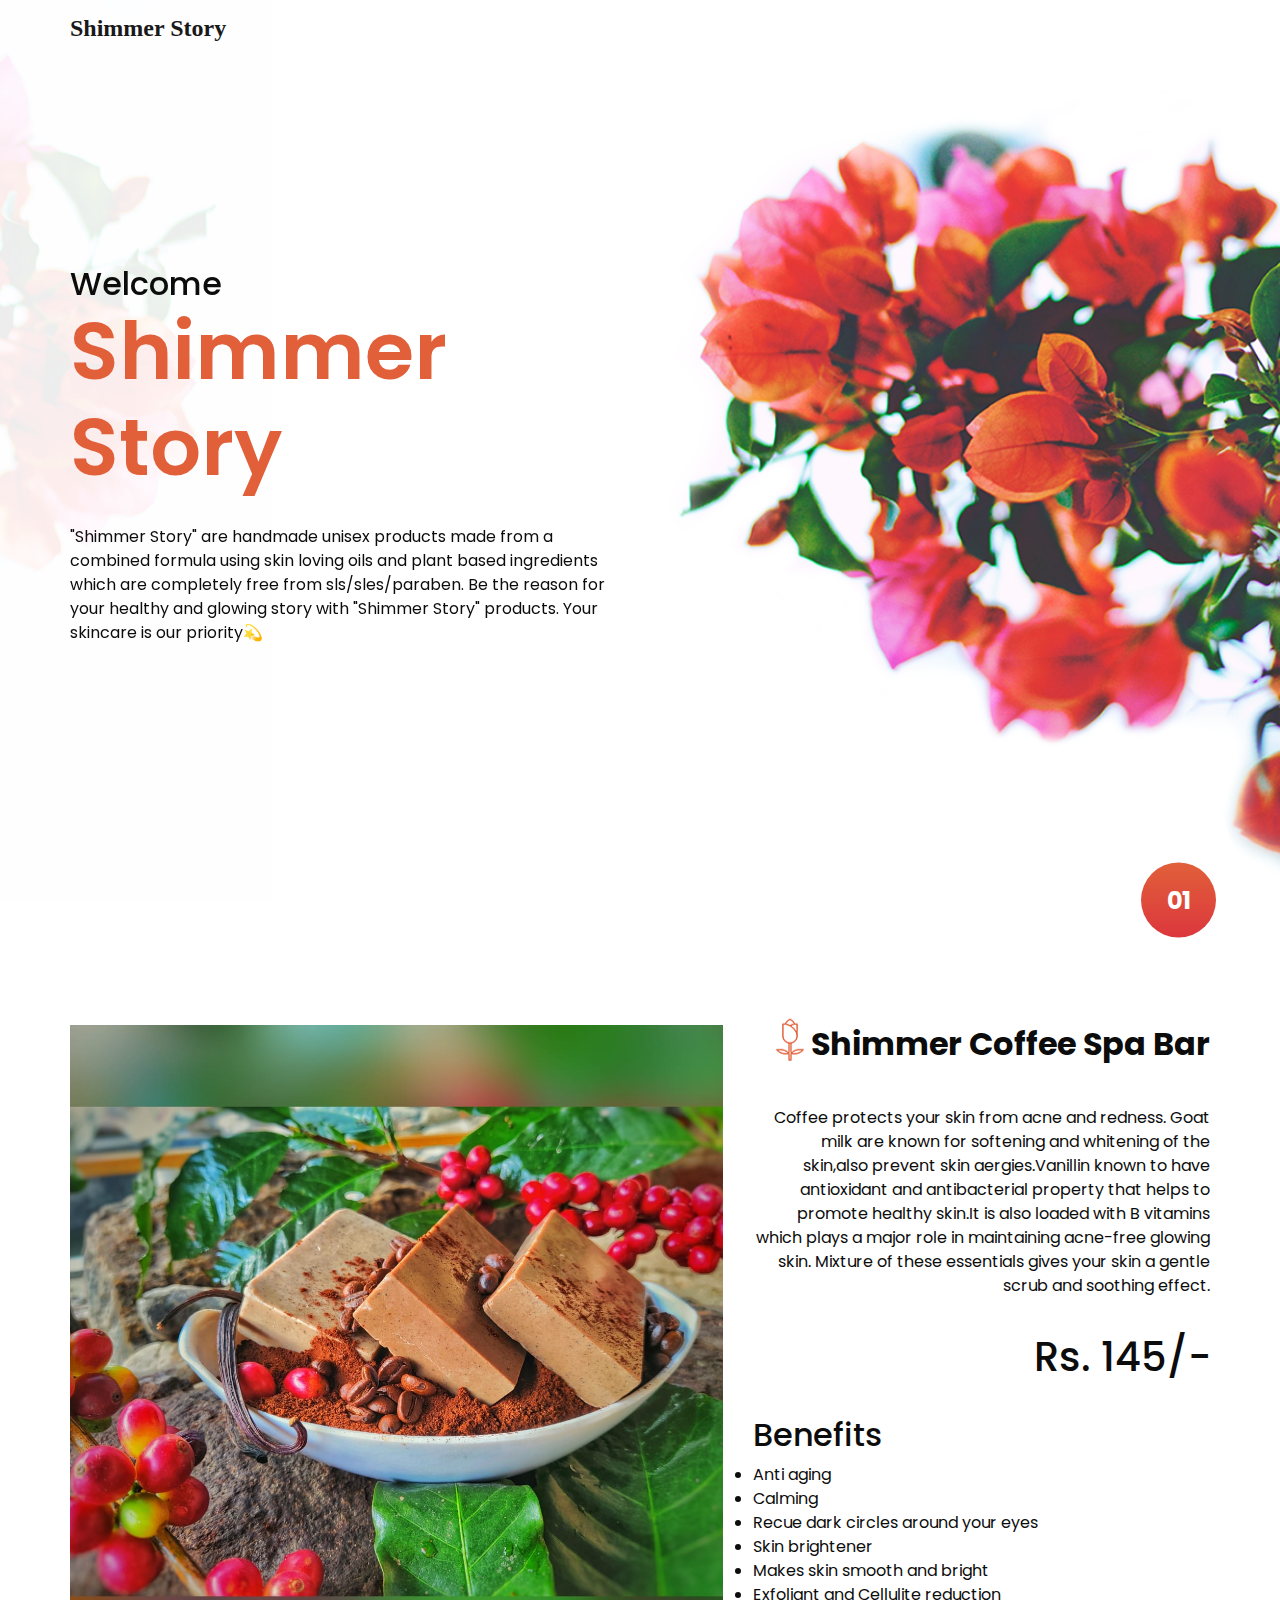
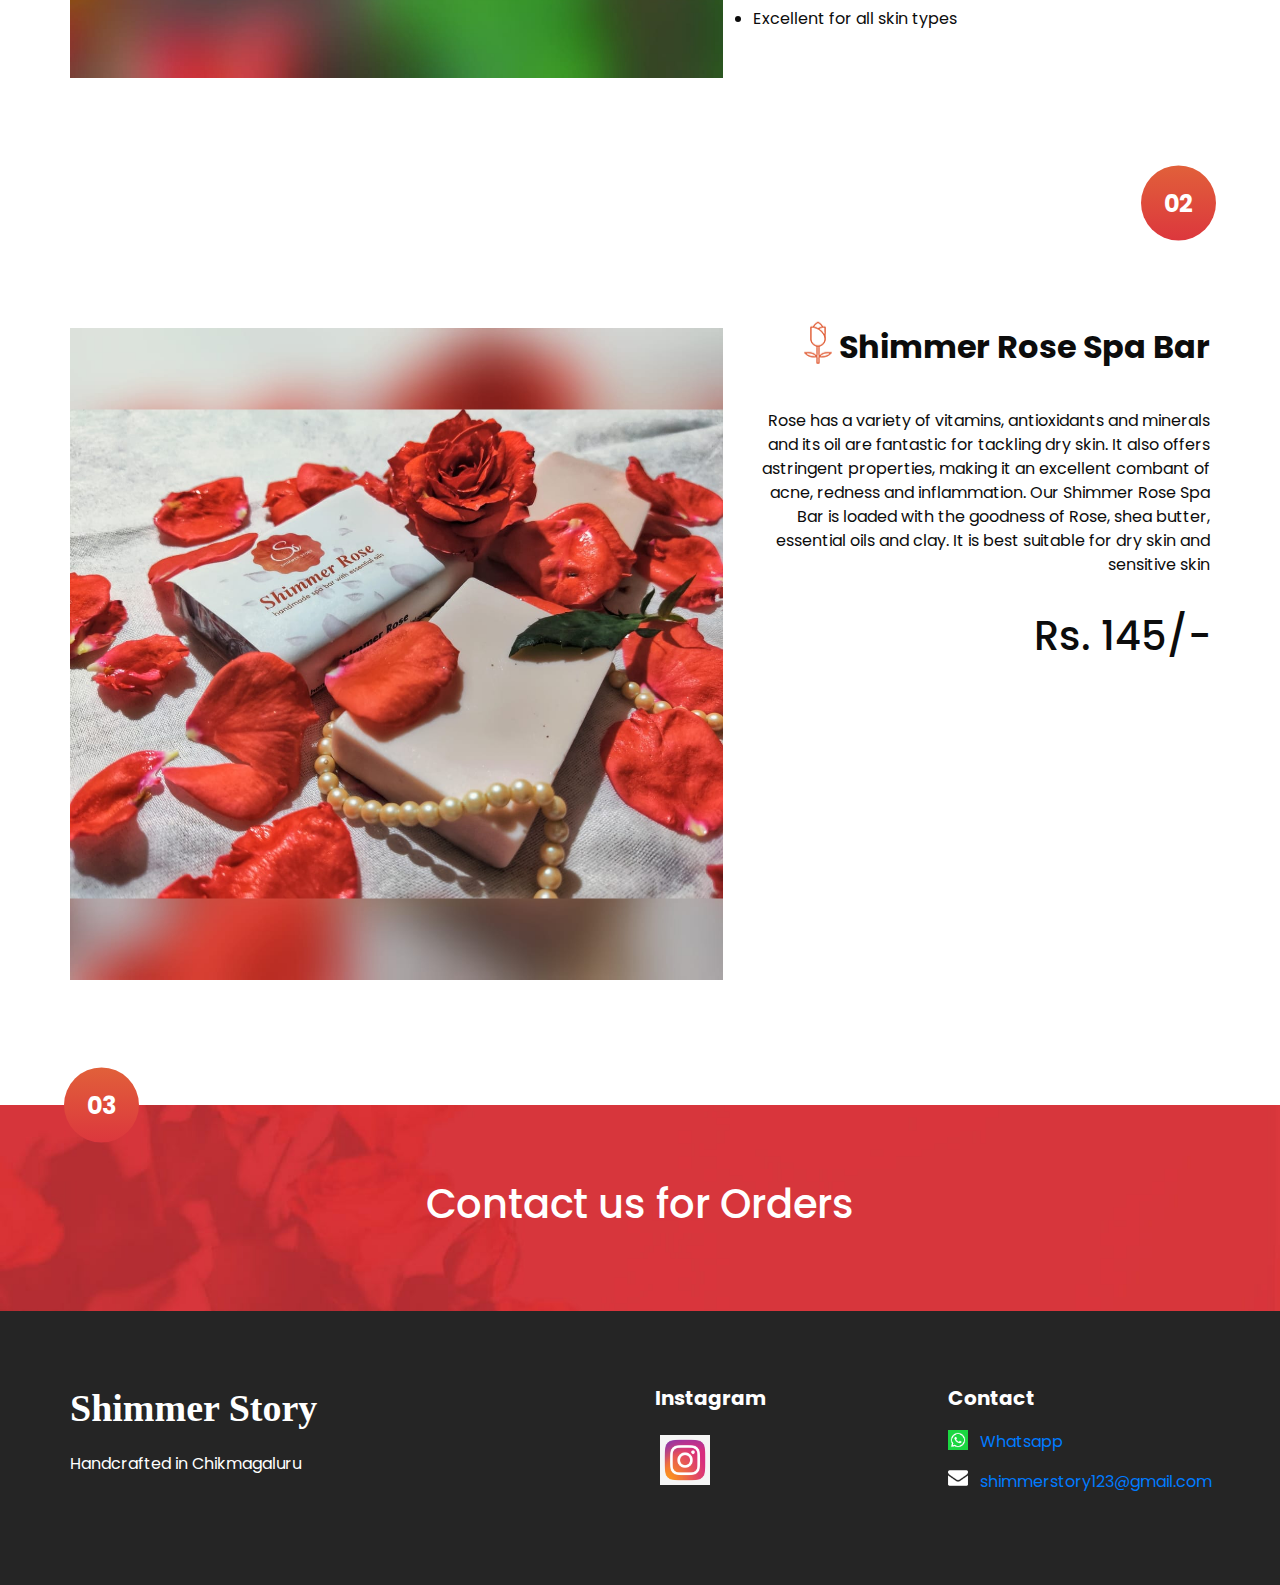
==== commit 50aa6b2a: "added rose spa bar" ====
--- a/index.html
+++ b/index.html
@@ -42,40 +42,6 @@
               Shimmer Story
             </span>
           </a>
-          <!-- <button class="navbar-toggler" type="button" data-toggle="collapse" data-target="#navbarSupportedContent"
-            aria-controls="navbarSupportedContent" aria-expanded="false" aria-label="Toggle navigation">
-            <span class="navbar-toggler-icon"></span>
-          </button> -->
-
-          <!-- <div class="collapse navbar-collapse" id="navbarSupportedContent">
-            <div class="d-flex mx-auto flex-column flex-lg-row align-items-center">
-              <ul class="navbar-nav  ">
-                <li class="nav-item active">
-                  <a class="nav-link" href="index.html">Home <span class="sr-only">(current)</span></a>
-                </li>
-                <li class="nav-item">
-                  <a class="nav-link" href="about.html"> About</a>
-                </li>
-                <li class="nav-item">
-                  <a class="nav-link" href="gallery.html"> Gallery </a>
-                </li>
-                <li class="nav-item">
-                  <a class="nav-link" href="contact.html">Contact us</a>
-                </li>
-              </ul>
-            </div>
-            <div class="quote_btn-container ">
-              <a href="">
-                Log in
-              </a>
-              <a href="">
-                <img src="images/cart.png" alt="">
-              </a>
-              <form class="form-inline">
-                <button class="btn  my-2 my-sm-0 nav_search-btn" type="submit"></button>
-              </form>
-            </div>
-          </div> -->
         </nav>
       </div>
     </header>
@@ -116,52 +82,6 @@
                   </div>
                 </div>
               </div>
-              <!-- <div class="carousel-item">
-                <div class="col-lg-6 col-md-8">
-                  <div class="detail_box">
-                    <h2>
-                      Welcome
-                    </h2>
-                    <h1>
-                      Rose Soap
-                    </h1>
-                    <p>
-                      Lorem Ipsum is simply dummy text of the printing and typesetting industry. Lorem Ipsum has been
-                      the
-                      industry's
-                      standard dummy text ever since
-                    </p>
-                  </div>
-                </div>
-              </div>
-              <div class="carousel-item">
-                <div class="col-lg-6 col-md-8">
-                  <div class="detail_box">
-                    <h2>
-                      Welcome
-                    </h2>
-                    <h1>
-                      Anti Aging Serum
-                    </h1>
-                    <p>
-                      Lorem Ipsum is simply dummy text of the printing and typesetting industry. Lorem Ipsum has been
-                      the
-                      industry's
-                      standard dummy text ever since
-                    </p>
-                    
-                  </div>
-                </div>
-              </div>
-            </div>
-            <div class="carousel_btn-container">
-              <a class="carousel-control-prev" href="#carouselExampleIndicators" role="button" data-slide="prev">
-                <span class="sr-only">Previous</span>
-              </a>
-              <a class="carousel-control-next" href="#carouselExampleIndicators" role="button" data-slide="next">
-                <span class="sr-only">Next</span>
-              </a>
-            </div> -->
             </div>
           </div>
         </div>
@@ -195,6 +115,8 @@
               promote healthy skin.It is also loaded with B vitamins which plays a major role in maintaining acne-free
               glowing skin.
               Mixture of these essentials gives your skin a gentle scrub and soothing effect.
+              <br>
+            <h1>Rs. 145/-</h1>
 
             </p>
 
@@ -220,7 +142,7 @@
       <div class="row">
         <div class="col-md-6 col-xl-7">
           <div class="img-box">
-            <img src="images/coffeebar.jpeg" />
+            <img src="images/rosesoap.jpeg" />
           </div>
         </div>
         <div class="col-md-5 col-xl-5">
@@ -231,22 +153,14 @@
               </h2>
             </div>
             <p>
-              Coffee protects your skin from acne and redness. Goat milk are known for softening and whitening of the
-              skin,also prevent skin aergies.Vanillin known to have antioxidant and antibacterial property that helps to
-              promote healthy skin.It is also loaded with B vitamins which plays a major role in maintaining acne-free
-              glowing skin.
-              Mixture of these essentials gives your skin a gentle scrub and soothing effect.
+              Rose has a variety of vitamins, antioxidants and minerals and its oil are fantastic for tackling dry skin.
+              It also offers astringent properties, making it an excellent combant of acne, redness and inflammation.
+              Our Shimmer Rose Spa Bar is loaded with the goodness of Rose, shea butter, essential oils and clay.
+              It is best suitable for dry skin and sensitive skin
+            <h1>Rs. 145/-</h1>
             </p>
           </div>
-          <h2>Benefits</h2>
-          <li>Anti aging </li>
-          <li>Calming</li>
-          <li>Recue dark circles around your eyes</li>
-          <li>Skin brightener </li>
-          <li>Makes skin smooth and bright </li>
-          <li>Exfoliant and Cellulite reduction </li>
-          <li>Excellent for all skin types</li>
-        </div>
+         
 
       </div>
     </div>
@@ -264,15 +178,8 @@
           <h1>
             Contact us for Orders
           </h1>
-          <!-- <p>
-            Contrary to popular belief, Lorem Ipsum is not simply random text. It has roots in a piece of classical
-            Latin literature from 45 BC, making it over 2000 years old. Richard McClintock, a Latin professor at
-            Hampden-Sydney College in Virginia, looked up one of the more obscure Latin wordsContrary to popular belief,
-            Lorem Ipsum is not simply random text. It has roots in a piece of classical Latin literature from 45 BC,
-            making it over 2000 years old. Richard McClintock, a Latin professor at Hampden-Sydney College in Virginia,
-            looked up one of the more obscure Latin words
-          </p> -->
-          
+
+
         </div>
       </div>
     </div>
@@ -280,168 +187,6 @@
 
   <!-- end why section -->
 
-  <!-- gallery section -->
-  <!-- <section class="gallery_section layout_padding">
-    <div class="section_number">
-      03
-    </div>
-    <div class="heading_container justify-content-center">
-      <h2>
-        Our Gallery
-      </h2>
-    </div>
-    <div class="container">
-      <div class="img_container">
-        <div class="box-1">
-          <div class="box-1-container">
-            <div class="b-1">
-              <div class="img-box">
-                <img src="images/g-1.jpg" alt="">
-              </div>
-              <div class="img-box">
-                <img src="images/g-4.jpg" alt="">
-              </div>
-            </div>
-            <div class="b-2">
-              <div class="img-box">
-                <img src="images/g-2.jpg" alt="">
-              </div>
-              <div class="img-box">
-                <img src="images/g-5.jpg" alt="">
-              </div>
-            </div>
-          </div>
-          <div class="b-3">
-            <div class="img-box">
-              <img src="images/g-7.jpg" alt="">
-            </div>
-          </div>
-        </div>
-        <div class="box-2">
-          <div class="img-box">
-            <img src="images/g-3.jpg" alt="">
-          </div>
-          <div class="img-box">
-            <img src="images/g-6.jpg" alt="">
-          </div>
-          <div class="img-box flex-grow-1">
-            <img src="images/g-8.jpg" alt="">
-          </div>
-        </div>
-      </div>
-  </section> -->
-  <!-- end gallery section -->
-
-  <!-- client section -->
-
-  <!-- <section class="client_section layout_padding">
-    <div class="container">
-      <div class="heading_container justify-content-center">
-        <h2>
-          What Our Customers Say
-        </h2>
-        <div class="section_number">
-          04
-        </div>
-      </div>
-    </div>
-    <div class="container">
-      <div class="row">
-        <div class="col-md-6">
-          <div class="client_box">
-            <div class="detail_box">
-              <div class="img_box">
-                <img src="images/client-1.png">
-              </div>
-              <h5>
-                nomil du
-              </h5>
-              <p>Contrary to popular belief, Lorem Ipsum is not simply random text. It has roots in a piece of
-                classical Latin literature from 45 BC, making it over </p>
-            </div>
-          </div>
-        </div>
-        <div class="col-md-6">
-          <div class="client_box">
-            <div class="detail_box">
-              <div class="img_box">
-                <img src="images/client-2.png">
-              </div>
-              <h5>
-                zabih jo
-              </h5>
-              <p>Contrary to popular belief, Lorem Ipsum is not simply random text. It has roots in a piece of
-                classical Latin literature from 45 BC, making it over </p>
-            </div>
-          </div>
-        </div>
-      </div>
-    </div>
-  </section> -->
-
-
-
-  <!-- end client section -->
-
-  <!-- arrange section -->
-
-  <!-- <section class="arrange_section">
-    <div class="container">
-      <div class="detail_box">
-        <h2>
-          Our Wonderful Arrangements
-        </h2>
-        <p>
-          Contrary to popular belief, Lorem Ipsum is not simply random text. It has roots in a piece of classical Latin
-          literature from 45 BC, making it over 2000 years old. Richard McClintock, a Latin professor at Hampden-Sydney
-          College in Virginia, looked up one of the more obscure Latin words
-        </p>
-      </div>
-    </div>
-  </section> -->
-
-
-
-  <!-- end arrange section -->
-
-  <!-- contact section -->
-
-  <!-- <section class="contact_section layout_padding">
-    <div class="section_number">
-      05
-    </div>
-    <div class="container ">
-      <div class="heading_container justify-content-center">
-        <h2 class="">
-          Contact Us
-        </h2>
-      </div>
-
-    </div>
-    <div class="container">
-      <div class="row">
-        <div class="col-md-6 mx-auto">
-          <form action="">
-            <div>
-              <input type="text" placeholder="Name" />
-            </div>
-            <div>
-              <input type="email" placeholder="Email" />
-            </div>
-            <div>
-              <input type="text" placeholder="Pone Number" />
-            </div>
-            <div>
-              <input type="text" class="message-box" placeholder="Message" />
-            </div>
-
-          </form>
-        </div>
-      </div>
-    </div>
-  </section> -->
-
-  <!-- end contact section -->
 
 
   <!-- info section -->
--- a/css/responsive.css
+++ b/css/responsive.css
@@ -9,6 +9,7 @@
 @media (max-width: 992px) {
   .hero_area {
     background-position: top left;
+    background-image: linear-gradient(rgba(255, 255, 255, 0.3), rgba(255, 255, 255, 0.5)), url(../images/bc1.jpg);
     min-height: auto;
   }
 
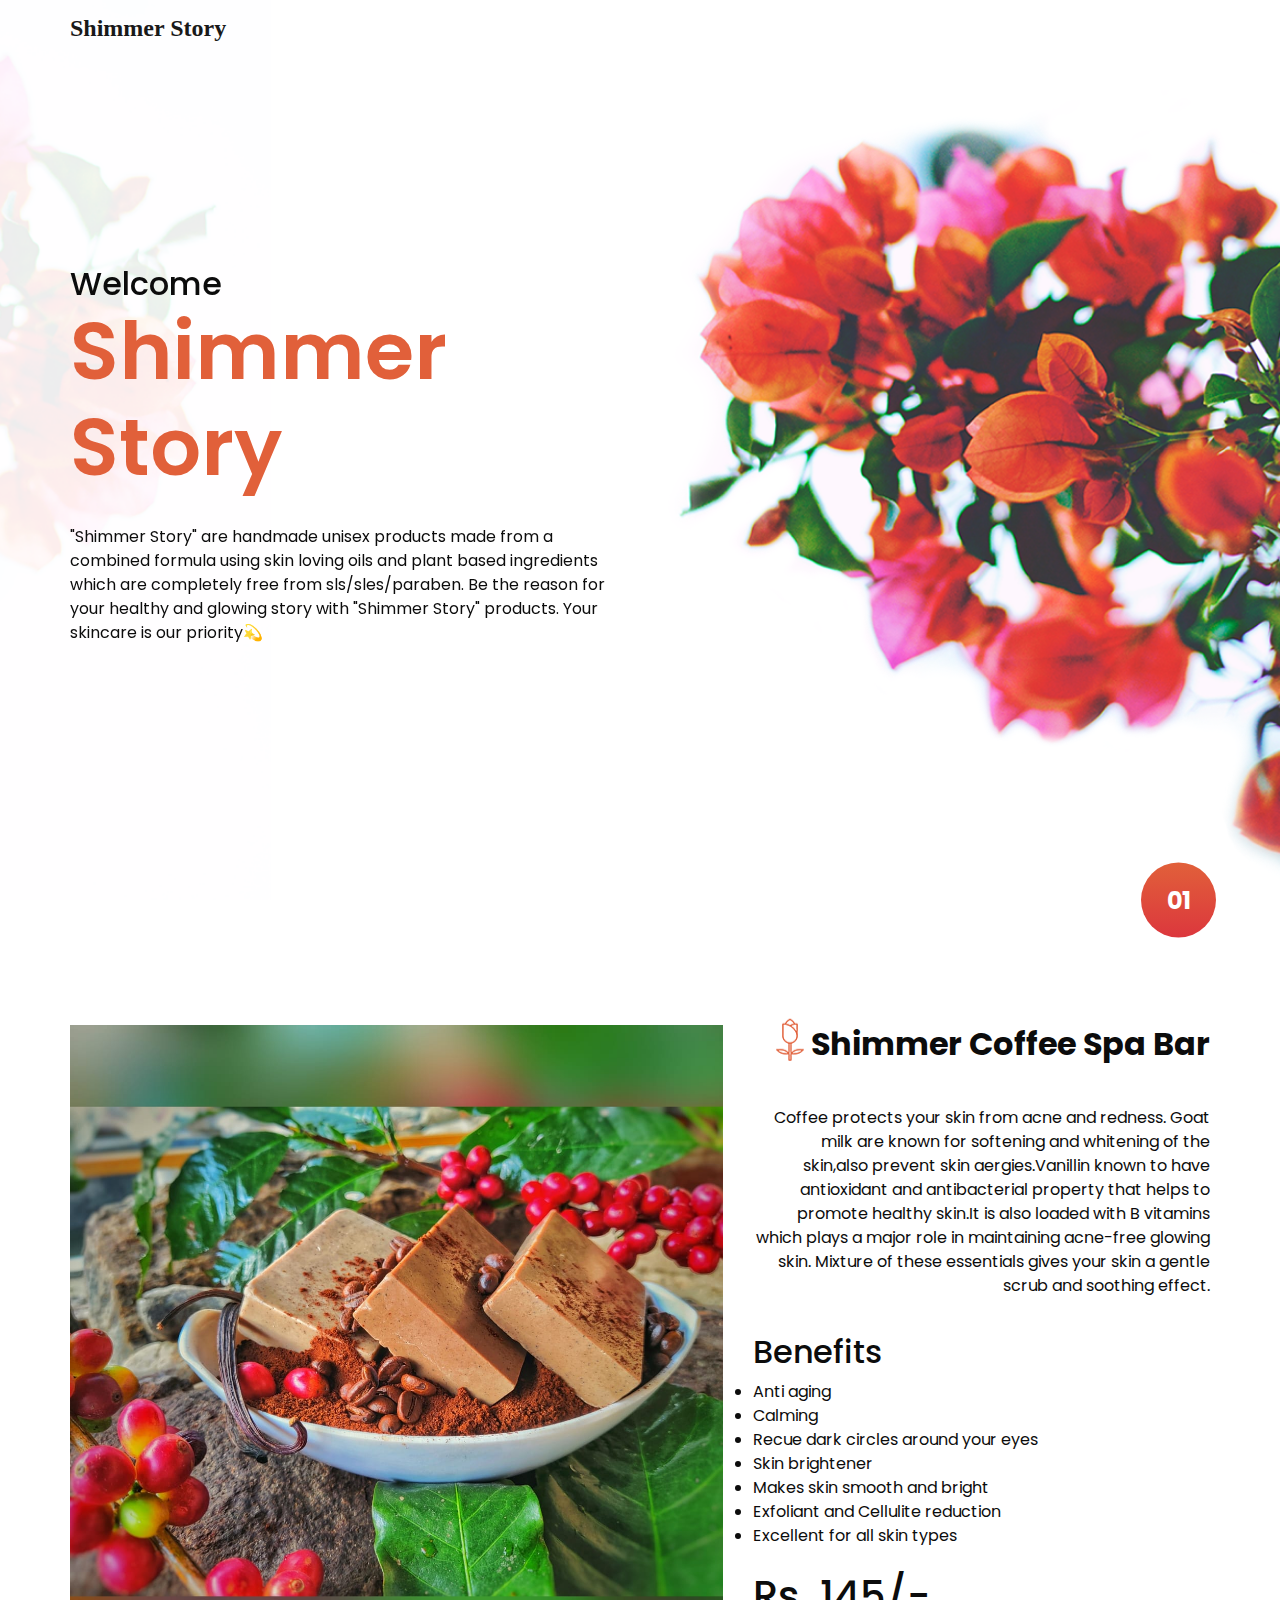
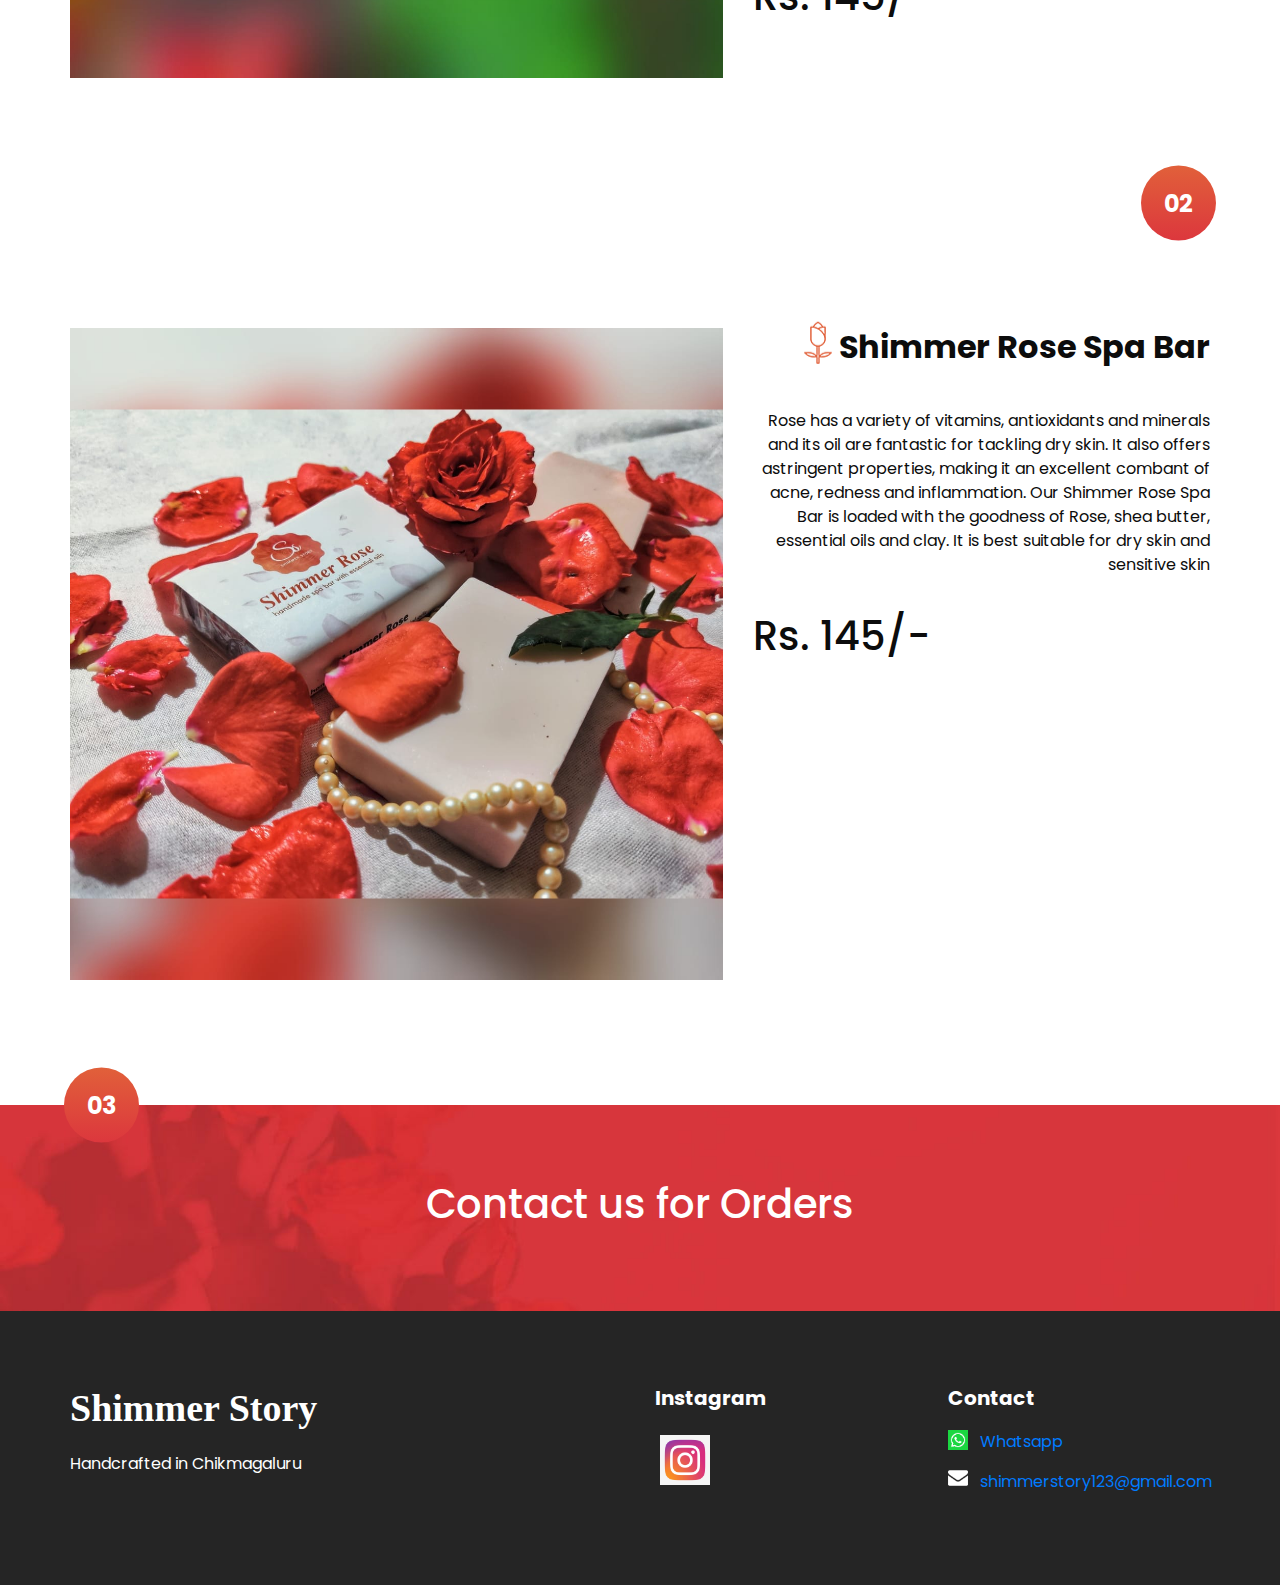
==== commit b2ca96c2: "price position" ====
--- a/index.html
+++ b/index.html
@@ -116,8 +116,6 @@
               glowing skin.
               Mixture of these essentials gives your skin a gentle scrub and soothing effect.
               <br>
-            <h1>Rs. 145/-</h1>
-
             </p>
 
           </div>
@@ -128,8 +126,11 @@
           <li>Skin brightener </li>
           <li>Makes skin smooth and bright </li>
           <li>Exfoliant and Cellulite reduction </li>
-          <li>Excellent for all skin types</li>
-        </div>
+          <li>Excellent for all skin types</li><br>
+          <h1>Rs. 145/-</h1>
+
+        </div>
+
 
       </div>
     </div>
@@ -157,10 +158,10 @@
               It also offers astringent properties, making it an excellent combant of acne, redness and inflammation.
               Our Shimmer Rose Spa Bar is loaded with the goodness of Rose, shea butter, essential oils and clay.
               It is best suitable for dry skin and sensitive skin
-            <h1>Rs. 145/-</h1>
             </p>
           </div>
-         
+          <h1>Rs. 145/-</h1>
+
 
       </div>
     </div>
